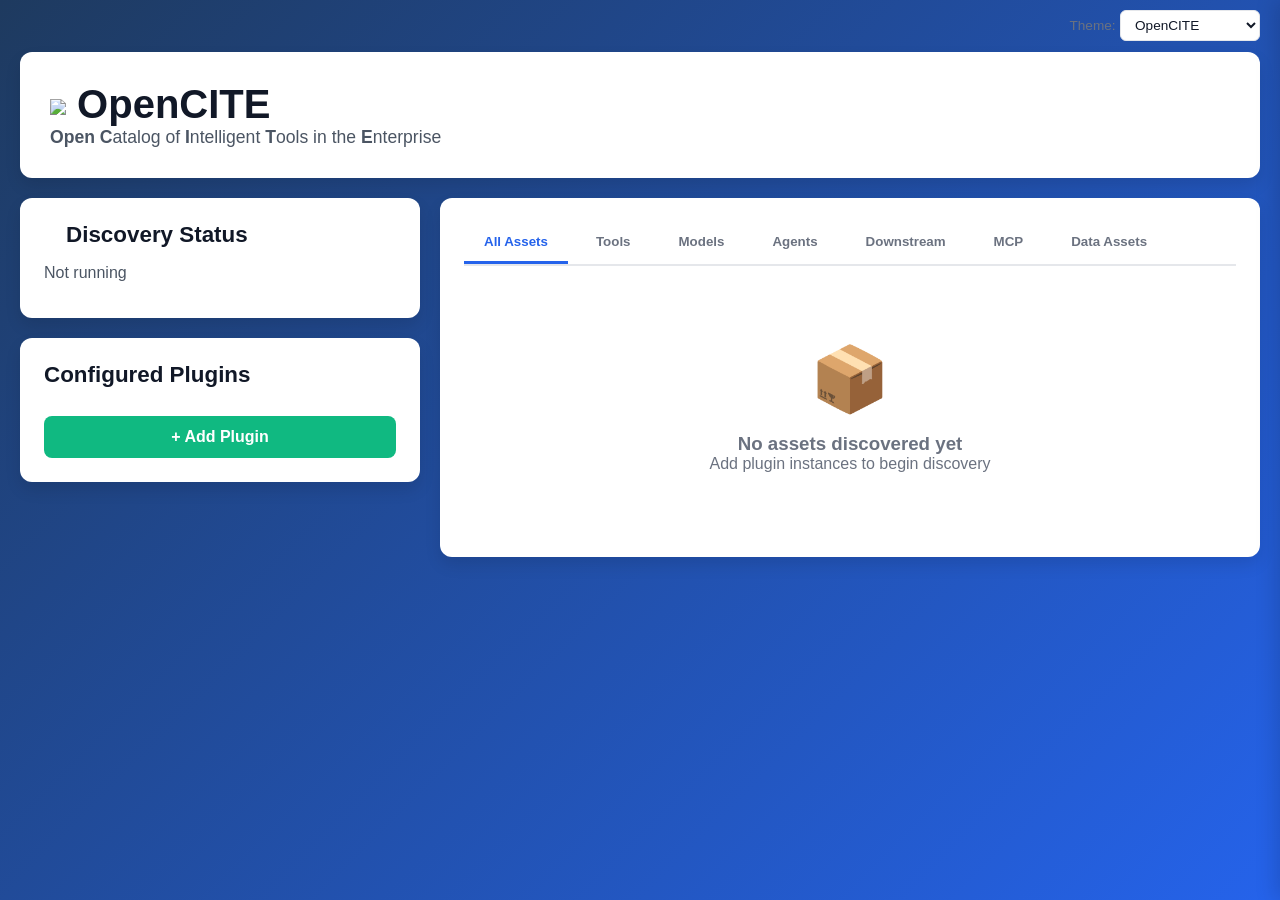
==== src/open_cite/gui/templates/index.html @ bd5590b4 "Changes to be packaged as a databricks app Color theming New web library" ====
<!DOCTYPE html>
<html lang="en">

<head>
    <meta charset="UTF-8">
    <meta name="viewport" content="width=device-width, initial-scale=1.0">
    <title>OpenCITE - AI Discovery & Cataloging</title>
    <link rel="preconnect" href="https://fonts.googleapis.com">
    <link rel="preconnect" href="https://fonts.gstatic.com" crossorigin>
    <link href="https://fonts.googleapis.com/css2?family=DM+Sans:ital,opsz,wght@0,9..40,100..1000;1,9..40,100..1000&display=swap" rel="stylesheet">
    <style>
        * {
            margin: 0;
            padding: 0;
            box-sizing: border-box;
        }

        /* ===== OpenCITE Theme (default) ===== */
        body,
        [data-theme="opencite"] {
            --font-family: -apple-system, BlinkMacSystemFont, 'Segoe UI', Roboto, Oxygen, Ubuntu, Cantarell, sans-serif;
            --bg-body: linear-gradient(135deg, #1e3a5f 0%, #2563eb 100%);
            --bg-card: #ffffff;
            --bg-card-alt: #f9fafb;
            --bg-card-hover: #f3f4f6;
            --bg-input: #ffffff;
            --bg-modal-overlay: rgba(0, 0, 0, 0.5);
            --bg-modal: #ffffff;
            --bg-drawer: #ffffff;
            --text-primary: #111827;
            --text-secondary: #4b5563;
            --text-muted: #6b7280;
            --text-on-accent: #ffffff;
            --accent-primary: #2563eb;
            --accent-secondary: #1e40af;
            --accent-hover: #1d4ed8;
            --shadow-accent: rgba(37, 99, 235, 0.4);
            --focus-ring: rgba(37, 99, 235, 0.1);
            --border-color: #e5e7eb;
            --border-light: #f3f4f6;
            --badge-blue-bg: #dbeafe;
            --badge-blue-text: #1e40af;
            --badge-green-bg: #d1fae5;
            --badge-green-text: #065f46;
            --badge-purple-bg: #ede9fe;
            --badge-purple-text: #5b21b6;
            --chip-bg: #eef2ff;
            --chip-text: #4338ca;
            --btn-edit-bg: #e5e7eb;
            --btn-edit-text: #374151;
            --btn-edit-hover: #d1d5db;
            --btn-secondary-bg: #6b7280;
            --btn-secondary-hover: #4b5563;
            --no-instances-bg: #f9fafb;
            --no-instances-border: #e5e7eb;
            --plugin-card-selected-bg: #eef2ff;
            --unknown-card-bg: #fffbeb;
            --unknown-card-border: #fbbf24;
            --mapping-badge-bg: #fef3c7;
            --mapping-badge-text: #92400e;
            --close-btn-color: #9ca3af;
            --close-btn-hover: #111827;
        }

        /* ===== Databricks Light ===== */
        [data-theme="databricks-light"] {
            --font-family: 'DM Sans', Arial, sans-serif;
            --bg-body: #F9F7F4;
            --bg-card: #ffffff;
            --bg-card-alt: #F5F3F0;
            --bg-card-hover: #EDEAE6;
            --bg-input: #ffffff;
            --bg-modal-overlay: rgba(0, 0, 0, 0.5);
            --bg-modal: #ffffff;
            --bg-drawer: #ffffff;
            --text-primary: #0B2026;
            --text-secondary: #4A4A4A;
            --text-muted: #7A7A7A;
            --text-on-accent: #ffffff;
            --accent-primary: #FF3621;
            --accent-secondary: #E02E1B;
            --accent-hover: #CC2A18;
            --shadow-accent: rgba(255, 54, 33, 0.3);
            --focus-ring: rgba(255, 54, 33, 0.1);
            --border-color: #E0DCD7;
            --border-light: #EBE8E4;
            --badge-blue-bg: #E8F0FE;
            --badge-blue-text: #1A56DB;
            --badge-green-bg: #D1FAE5;
            --badge-green-text: #065F46;
            --badge-purple-bg: #EDE9FE;
            --badge-purple-text: #5B21B6;
            --chip-bg: #FDE8E4;
            --chip-text: #CC2A18;
            --btn-edit-bg: #E0DCD7;
            --btn-edit-text: #0B2026;
            --btn-edit-hover: #D0CBC5;
            --btn-secondary-bg: #6B7280;
            --btn-secondary-hover: #4B5563;
            --no-instances-bg: #F5F3F0;
            --no-instances-border: #E0DCD7;
            --plugin-card-selected-bg: #FDE8E4;
            --unknown-card-bg: #FFFBEB;
            --unknown-card-border: #FBBF24;
            --mapping-badge-bg: #FEF3C7;
            --mapping-badge-text: #92400E;
            --close-btn-color: #9CA3AF;
            --close-btn-hover: #0B2026;
        }

        /* ===== Databricks Dark ===== */
        [data-theme="databricks-dark"] {
            --font-family: 'DM Sans', Arial, sans-serif;
            --bg-body: #11171C;
            --bg-card: #243B44;
            --bg-card-alt: #2D4A55;
            --bg-card-hover: #355A66;
            --bg-input: #2D4A55;
            --bg-modal-overlay: rgba(0, 0, 0, 0.7);
            --bg-modal: #243B44;
            --bg-drawer: #243B44;
            --text-primary: #E8E8E8;
            --text-secondary: #A0AEB5;
            --text-muted: #7A8E96;
            --text-on-accent: #ffffff;
            --accent-primary: #FF3621;
            --accent-secondary: #E02E1B;
            --accent-hover: #FF5642;
            --shadow-accent: rgba(255, 54, 33, 0.3);
            --focus-ring: rgba(255, 54, 33, 0.15);
            --border-color: #3A4F5A;
            --border-light: #2D4A55;
            --badge-blue-bg: #1E3A5F;
            --badge-blue-text: #93C5FD;
            --badge-green-bg: #064E3B;
            --badge-green-text: #6EE7B7;
            --badge-purple-bg: #3B0764;
            --badge-purple-text: #C4B5FD;
            --chip-bg: #4A2020;
            --chip-text: #FF8A7A;
            --btn-edit-bg: #3A4F5A;
            --btn-edit-text: #E8E8E8;
            --btn-edit-hover: #4A6070;
            --btn-secondary-bg: #3A4F5A;
            --btn-secondary-hover: #4A6070;
            --no-instances-bg: #2D4A55;
            --no-instances-border: #3A4F5A;
            --plugin-card-selected-bg: #4A2020;
            --unknown-card-bg: #3D3520;
            --unknown-card-border: #B8860B;
            --mapping-badge-bg: #3D3520;
            --mapping-badge-text: #FCD34D;
            --close-btn-color: #7A8E96;
            --close-btn-hover: #E8E8E8;
        }

        body {
            font-family: var(--font-family);
            background: var(--bg-body);
            min-height: 100vh;
            padding: 20px;
        }

        .container {
            max-width: 1400px;
            margin: 0 auto;
        }

        .header {
            background: var(--bg-card);
            border-radius: 12px;
            padding: 30px;
            margin-bottom: 20px;
            box-shadow: 0 8px 16px rgba(0, 0, 0, 0.1);
        }

        h1 {
            color: var(--text-primary);
            font-size: 2.5em;
        }

        h1 img {
            height: 128px;
            vertical-align: middle;
        }

        .subtitle {
            color: var(--text-secondary);
            font-size: 1.1em;
        }

        .main-grid {
            display: grid;
            grid-template-columns: 400px 1fr;
            gap: 20px;
        }

        .sidebar {
            display: flex;
            flex-direction: column;
            gap: 20px;
        }

        .card {
            background: var(--bg-card);
            border-radius: 12px;
            padding: 24px;
            box-shadow: 0 8px 16px rgba(0, 0, 0, 0.1);
        }

        .card h2 {
            color: var(--text-primary);
            font-size: 1.4em;
            margin-bottom: 16px;
            display: flex;
            align-items: center;
            gap: 10px;
            text-overflow: ellipsis;
        }

        .status-indicator {
            width: 12px;
            height: 12px;
            border-radius: 50%;
            display: inline-block;
        }

        .status-indicator.running {
            background: #10b981;
            box-shadow: 0 0 8px #10b981;
        }

        .status-indicator.stopped {
            background: #6b7280;
        }

        .status-indicator.error {
            background: #ef4444;
        }

        .status-indicator.loading {
            background: #f59e0b;
            box-shadow: 0 0 8px #f59e0b;
            animation: pulse 1.5s ease-in-out infinite;
        }

        @keyframes pulse {

            0%,
            100% {
                opacity: 1;
            }

            50% {
                opacity: 0.5;
            }
        }

        .progress-container {
            margin-top: 12px;
            max-height: 200px;
            overflow-y: auto;
        }

        .progress-item {
            padding: 8px 12px;
            margin-bottom: 6px;
            border-radius: 6px;
            font-size: 0.85em;
            display: flex;
            align-items: center;
            gap: 8px;
        }

        .progress-item.success {
            background: #d1fae5;
            color: #065f46;
        }

        .progress-item.in_progress {
            background: #fef3c7;
            color: #92400e;
        }

        .progress-item.error {
            background: #fee2e2;
            color: #991b1b;
        }

        .spinner {
            width: 14px;
            height: 14px;
            border: 2px solid currentColor;
            border-top-color: transparent;
            border-radius: 50%;
            animation: spin 0.8s linear infinite;
        }

        @keyframes spin {
            to {
                transform: rotate(360deg);
            }
        }

        /* Instance Card Styles */
        .instance-card {
            background: var(--bg-card-alt);
            border: 2px solid var(--border-color);
            border-radius: 8px;
            padding: 16px;
            margin-bottom: 12px;
            transition: all 0.2s;
        }

        .instance-card:hover {
            border-color: var(--accent-primary);
            background: var(--bg-card-hover);
        }

        .instance-header {
            display: flex;
            align-items: center;
            gap: 10px;
            margin-bottom: 8px;
            text-overflow: ellipsis;
        }

        .instance-name {
            font-weight: 600;
            color: var(--text-primary);
            font-size: 1.1em;
            flex-grow: 1;
            text-overflow: ellipsis;
        }

        .instance-type {
            color: var(--text-muted);
            font-size: 0.85em;
        }

        .instance-info {
            color: var(--text-secondary);
            font-size: 0.9em;
            margin-bottom: 8px;
        }

        .instance-actions {
            display: flex;
            gap: 8px;
            margin-top: 12px;
        }

        .instance-actions button {
            padding: 6px 12px;
            border: none;
            border-radius: 4px;
            font-size: 0.85em;
            cursor: pointer;
            transition: all 0.2s;
        }

        .btn-edit {
            background: var(--btn-edit-bg);
            color: var(--btn-edit-text);
        }

        .btn-edit:hover {
            background: var(--btn-edit-hover);
        }

        .btn-start {
            background: #10b981;
            color: white;
        }

        .btn-start:hover {
            background: #059669;
        }

        .btn-stop {
            background: #f59e0b;
            color: white;
        }

        .btn-stop:hover {
            background: #d97706;
        }

        .btn-remove {
            background: #ef4444;
            color: white;
        }

        .btn-remove:hover {
            background: #dc2626;
        }

        .btn {
            padding: 12px 24px;
            border: none;
            border-radius: 8px;
            font-size: 1em;
            font-weight: 600;
            cursor: pointer;
            transition: all 0.2s;
            width: 100%;
        }

        .btn-primary {
            background: linear-gradient(135deg, var(--accent-primary) 0%, var(--accent-secondary) 100%);
            color: var(--text-on-accent);
        }

        .btn-primary:hover {
            transform: translateY(-2px);
            box-shadow: 0 4px 12px var(--shadow-accent);
        }

        .btn-primary:disabled {
            opacity: 0.5;
            cursor: not-allowed;
            transform: none;
        }

        .btn-secondary {
            background: var(--btn-secondary-bg);
            color: var(--text-on-accent);
        }

        .btn-secondary:hover {
            background: var(--btn-secondary-hover);
        }

        .btn-add {
            background: #10b981;
            color: white;
            display: flex;
            align-items: center;
            justify-content: center;
            gap: 8px;
        }

        .btn-add:hover:not(:disabled) {
            background: #059669;
        }

        .btn-add:disabled {
            background: #9ca3af;
            cursor: not-allowed;
            opacity: 0.7;
        }

        .content-area {
            min-height: 600px;
        }

        .tabs {
            display: flex;
            gap: 8px;
            margin-bottom: 16px;
            border-bottom: 2px solid var(--border-color);
        }

        .tab {
            padding: 12px 20px;
            background: none;
            border: none;
            color: var(--text-muted);
            font-weight: 600;
            cursor: pointer;
            border-bottom: 3px solid transparent;
            transition: all 0.2s;
        }

        .tab:hover {
            color: var(--accent-primary);
        }

        .tab.active {
            color: var(--accent-primary);
            border-bottom-color: var(--accent-primary);
        }

        .btn-export-inline {
            margin-left: auto;
            margin-bottom: 4px;
            padding: 8px 16px;
            background: #10b981;
            color: white;
            border: none;
            border-radius: 6px;
            cursor: pointer;
            font-size: 14px;
            font-weight: 600;
            transition: all 0.2s;
        }

        .btn-export-inline:hover {
            background: #059669;
        }

        .asset-grid {
            display: grid;
            grid-template-columns: repeat(auto-fill, minmax(300px, 1fr));
            gap: 16px;
        }

        .asset-card {
            background: var(--bg-card-alt);
            border: 1px solid var(--border-color);
            border-radius: 8px;
            padding: 16px;
            transition: all 0.2s;
            overflow: hidden;
            text-overflow: ellipsis;
            cursor: pointer;
        }

        .asset-card:hover {
            box-shadow: 0 4px 12px rgba(0, 0, 0, 0.1);
            transform: translateY(-2px);
        }

        .asset-card.unknown {
            background-color: var(--unknown-card-bg);
            border: 2px solid var(--unknown-card-border);
        }

        .asset-title {
            font-weight: 600;
            color: var(--text-primary);
            margin-bottom: 8px;
            font-size: 1.1em;
            text-overflow: ellipsis;
        }

        .asset-meta {
            color: var(--text-secondary);
            font-size: 0.9em;
            margin-bottom: 4px;
        }

        .badge {
            display: inline-block;
            padding: 4px 8px;
            border-radius: 4px;
            font-size: 0.8em;
            font-weight: 600;
            margin-right: 4px;
            margin-top: 4px;
        }

        .badge-blue {
            background: var(--badge-blue-bg);
            color: var(--badge-blue-text);
        }

        .badge-green {
            background: var(--badge-green-bg);
            color: var(--badge-green-text);
        }

        .badge-purple {
            background: var(--badge-purple-bg);
            color: var(--badge-purple-text);
        }

        .empty-state {
            text-align: center;
            padding: 60px 20px;
            color: var(--text-muted);
        }

        .empty-state-icon {
            font-size: 4em;
            margin-bottom: 16px;
        }

        .stats {
            display: grid;
            grid-template-columns: repeat(auto-fit, minmax(150px, 1fr));
            gap: 12px;
            margin-left: 6rem;
            min-width: 768px;
        }

        .stat-card {
            background: linear-gradient(135deg, var(--accent-primary) 0%, var(--accent-secondary) 100%);
            color: var(--text-on-accent);
            padding: 16px;
            border-radius: 8px;
            text-align: center;
            cursor: pointer;
            transition: transform 0.2s, box-shadow 0.2s;
        }

        .stat-card:hover {
            transform: translateY(-4px);
            box-shadow: 0 8px 16px var(--shadow-accent);
        }

        .stat-number {
            font-size: 2em;
            font-weight: 700;
            margin-bottom: 4px;
        }

        .stat-label {
            font-size: 0.9em;
            opacity: 0.9;
        }

        .error-message {
            background: #fee2e2;
            border: 1px solid #fecaca;
            color: #991b1b;
            padding: 12px;
            border-radius: 8px;
            margin-bottom: 16px;
        }

        /* Modal Styles */
        .modal {
            display: none;
            position: fixed;
            z-index: 1000;
            left: 0;
            top: 0;
            width: 100%;
            height: 100%;
            background-color: var(--bg-modal-overlay);
            backdrop-filter: blur(4px);
        }

        .modal-content {
            background-color: var(--bg-modal);
            margin: 5% auto;
            padding: 30px;
            border-radius: 12px;
            width: 600px;
            max-height: 80vh;
            overflow-y: auto;
            box-shadow: 0 20px 25px -5px rgba(0, 0, 0, 0.1);
        }

        .modal-header {
            display: flex;
            justify-content: space-between;
            align-items: center;
            margin-bottom: 20px;
            padding-bottom: 15px;
            border-bottom: 1px solid var(--border-color);
        }

        .modal-header h2 {
            font-size: 1.5em;
            color: var(--text-primary);
        }

        .close {
            color: var(--close-btn-color);
            font-size: 28px;
            font-weight: bold;
            cursor: pointer;
        }

        .close:hover {
            color: var(--close-btn-hover);
        }

        .form-group {
            margin-bottom: 16px;
        }

        .form-group label {
            display: block;
            color: var(--text-secondary);
            font-size: 0.9em;
            margin-bottom: 4px;
            font-weight: 500;
        }

        .form-group input,
        .form-group select {
            width: 100%;
            padding: 10px 12px;
            border: 1px solid var(--border-color);
            border-radius: 6px;
            font-size: 0.95em;
            background: var(--bg-input);
            color: var(--text-primary);
        }

        .form-group input:focus,
        .form-group select:focus {
            outline: none;
            border-color: var(--accent-primary);
            box-shadow: 0 0 0 3px var(--focus-ring);
        }

        .plugin-type-card {
            border: 2px solid var(--border-color);
            border-radius: 8px;
            padding: 12px;
            margin-bottom: 8px;
            cursor: pointer;
            transition: all 0.2s;
        }

        .plugin-type-card:hover {
            border-color: var(--accent-primary);
            background: var(--bg-card-alt);
        }

        .plugin-type-card.selected {
            border-color: var(--accent-primary);
            background: var(--plugin-card-selected-bg);
        }

        .plugin-type-name {
            font-weight: 600;
            color: var(--text-primary);
        }

        .plugin-type-description {
            font-size: 0.85em;
            color: var(--text-secondary);
            margin-top: 4px;
        }

        .config-section {
            margin-top: 20px;
            padding-top: 20px;
            border-top: 1px solid var(--border-color);
        }

        .attribute-list {
            margin: 15px 0;
            display: grid;
            grid-template-columns: 1fr;
            gap: 10px;
        }

        .attribute-item {
            display: flex;
            align-items: center;
            padding: 10px;
            background: var(--bg-card-alt);
            border: 1px solid var(--border-color);
            border-radius: 8px;
            cursor: pointer;
        }

        .attribute-item:hover {
            background: var(--bg-card-hover);
        }

        .attribute-item input {
            margin-right: 12px;
            width: 18px;
            height: 18px;
        }

        .btn-map {
            margin-top: 12px;
            padding: 6px 12px;
            background: #f59e0b;
            color: white;
            border: none;
            border-radius: 6px;
            cursor: pointer;
            font-size: 13px;
            font-weight: 600;
        }

        .btn-map:hover {
            background: #d97706;
        }

        .no-instances {
            text-align: center;
            padding: 30px;
            color: var(--text-muted);
            background: var(--no-instances-bg);
            border-radius: 8px;
            border: 2px dashed var(--no-instances-border);
        }

        .instances-list {
            max-height: 400px;
            overflow-y: auto;
            margin-bottom: 12px;
        }

        /* Detail Drawer */
        .drawer-overlay {
            position: fixed;
            inset: 0;
            background: var(--bg-modal-overlay);
            z-index: 1100;
            display: none;
        }

        .drawer-overlay.open {
            display: block;
        }

        .detail-drawer {
            position: fixed;
            top: 0;
            right: 0;
            width: 480px;
            max-width: 90vw;
            height: 100%;
            background: var(--bg-drawer);
            box-shadow: -4px 0 20px rgba(0, 0, 0, 0.15);
            z-index: 1200;
            transform: translateX(100%);
            transition: transform 0.25s ease;
            display: flex;
            flex-direction: column;
        }

        .detail-drawer.open {
            transform: translateX(0);
        }

        .drawer-header {
            position: sticky;
            top: 0;
            background: var(--bg-drawer);
            padding: 20px 24px;
            border-bottom: 1px solid var(--border-color);
            display: flex;
            align-items: center;
            gap: 12px;
            z-index: 1;
        }

        .drawer-header .drawer-title {
            font-size: 1.2em;
            font-weight: 700;
            color: var(--text-primary);
            flex-grow: 1;
            overflow: hidden;
            text-overflow: ellipsis;
            white-space: nowrap;
        }

        .drawer-header .drawer-close {
            background: none;
            border: none;
            font-size: 24px;
            color: var(--close-btn-color);
            cursor: pointer;
            padding: 4px 8px;
            border-radius: 4px;
            line-height: 1;
        }

        .drawer-header .drawer-close:hover {
            color: var(--close-btn-hover);
            background: var(--bg-card-hover);
        }

        .drawer-body {
            flex: 1;
            overflow-y: auto;
            padding: 20px 24px;
        }

        .detail-section {
            margin-bottom: 20px;
        }

        .detail-section-title {
            font-size: 0.8em;
            font-weight: 700;
            text-transform: uppercase;
            letter-spacing: 0.05em;
            color: var(--text-muted);
            margin-bottom: 10px;
            padding-bottom: 6px;
            border-bottom: 1px solid var(--border-light);
        }

        .detail-row {
            display: flex;
            padding: 6px 0;
            font-size: 0.9em;
            line-height: 1.5;
            border-bottom: 1px solid var(--border-light);
        }

        .detail-label {
            font-weight: 600;
            color: var(--text-secondary);
            width: 140px;
            min-width: 140px;
            flex-shrink: 0;
            padding-right: 12px;
            text-align: right;
        }

        .detail-label::after {
            content: ':';
        }

        .detail-value {
            color: var(--text-secondary);
            word-break: break-word;
            flex: 1;
        }

        .detail-chips {
            display: flex;
            flex-wrap: wrap;
            gap: 4px;
        }

        .detail-chip {
            display: inline-block;
            padding: 2px 8px;
            background: var(--chip-bg);
            color: var(--chip-text);
            border-radius: 12px;
            font-size: 0.82em;
            font-weight: 500;
        }

        .detail-sub-block {
            background: var(--bg-card-alt);
            border: 1px solid var(--border-color);
            border-radius: 6px;
            padding: 10px 12px;
            margin-bottom: 8px;
        }

        .detail-sub-block .detail-row {
            padding: 2px 0;
        }
    </style>
    <script src="https://cdn.socket.io/4.7.5/socket.io.min.js"></script>
</head>

<body data-theme="opencite">
    <div style="position:absolute;right:20px;top:10px;">
        <label for="themeSelect" style="color: var(--text-muted); font-size: 0.85em; white-space:nowrap;">Theme:</label>
        <select id="themeSelect" onchange="setTheme(this.value); refreshLineageGraph();" style="padding: 6px 10px; border-radius: 6px; border: 1px solid var(--border-color);
                        background: var(--bg-input); color: var(--text-primary); font-size: 0.85em;
                        font-family: var(--font-family); cursor: pointer;">
            <option value="opencite">OpenCITE</option>
            <option value="databricks-light">Databricks Light</option>
            <option value="databricks-dark">Databricks Dark</option>
        </select>
    </div>
    <div class="container" style="margin-top:2em;">
        <div class="header" style="display:flex;align-items:center;">
            <div style="float:left">
                <h1><img src="static/OpenCiteBear.png" /> OpenCITE</h1>
                <p class="subtitle"><b>Open C</b>atalog of <b>I</b>ntelligent <b>T</b>ools in the <b>E</b>nterprise</p>
            </div>
            <div style="float:right;">
                <div class="stats" id="statsContainer" style="display: none;"></div>
            </div>
            <div style="clear:both"></div>
        </div>

        <div class="main-grid">
            <!-- Sidebar -->
            <div class="sidebar">
                <!-- Status Card -->
                <div class="card">
                    <h2>
                        <span class="status-indicator" id="statusIndicator"></span>
                        Discovery Status
                    </h2>
                    <div id="statusText" style="color: var(--text-secondary); margin-bottom: 12px;">Not running</div>
                    <div id="pluginsActive" style="color: var(--text-secondary); font-size: 0.9em;"></div>
                    <div id="progressContainer" class="progress-container" style="display: none;"></div>
                </div>

                <!-- Configured Plugins -->
                <div class="card">
                    <h2>Configured Plugins</h2>
                    <div id="errorMessage" class="error-message" style="display: none;"></div>

                    <div id="instancesList" class="instances-list"></div>

                    <button class="btn btn-add" id="addPluginBtn" onclick="openAddInstanceModal()" disabled>
                        Loading Plugins...
                    </button>
                </div>
            </div>

            <!-- Main Content -->
            <div class="content-area">
                <!-- Lineage Graph (above tabs) -->
                <div class="card" id="lineageCard" style="display: none; margin-bottom: 20px;">
                    <h2 style="cursor: pointer;" onclick="toggleLineageGraph()">
                        Lineage Graph <span id="lineageToggle" style="font-size: 0.7em;">&#9660;</span>
                    </h2>
                    <div id="lineageContainer">
                        <iframe id="lineageFrame" src="" scrolling="no" seamless="seamless" style="width:100%; height:350px; border:none; overflow:none;"></iframe>
                    </div>
                </div>

                <div class="card">
                    <div class="tabs">
                        <button class="tab active" onclick="switchTab('all')">All Assets</button>
                        <button class="tab" onclick="switchTab('tools')">Tools</button>
                        <button class="tab" onclick="switchTab('models')">Models</button>
                        <button class="tab" onclick="switchTab('agents')">Agents</button>
                        <button class="tab" onclick="switchTab('downstream')">Downstream</button>
                        <button class="tab" onclick="switchTab('mcp')">MCP</button>
                        <button class="tab" onclick="switchTab('data_assets')">Data Assets</button>
                        <button class="btn-export-inline" id="exportBtnInline" onclick="exportData()" style="display: none;" title="Download Discovered Assets in JSON">
                            Download JSON
                        </button>
                    </div>

                    <div id="assetsContainer">
                        <div class="empty-state">
                            <div class="empty-state-icon">📦</div>
                            <h3>No assets discovered yet</h3>
                            <p>Add plugin instances to begin discovery</p>
                        </div>
                    </div>
                </div>
            </div>
        </div>
    </div>

    <!-- Add Plugin Instance Modal -->
    <div id="addInstanceModal" class="modal">
        <div class="modal-content">
            <div class="modal-header">
                <h2 id="instanceModalTitle">Add Plugin</h2>
                <span class="close" onclick="closeAddInstanceModal()">&times;</span>
            </div>

            <div id="modalErrorMessage" class="error-message" style="display: none;"></div>

            <div class="form-group">
                <label>Plugin Type *</label>
                <div id="pluginTypesList"></div>
            </div>

            <div id="instanceConfigSection" class="config-section" style="display: none;">
                <div class="form-group">
                    <label>Instance Name *</label>
                    <input type="text" id="instanceDisplayName" placeholder="e.g. Production Databricks">
                </div>

                <div id="pluginConfigFields"></div>

                <div class="form-group">
                    <label>
                        <input type="checkbox" id="instanceAutoStart" checked style="width: auto; margin-right: 8px;">
                        Start immediately after adding
                    </label>
                </div>
            </div>

            <div style="margin-top: 30px; display: flex; gap: 10px;">
                <button class="btn btn-primary" id="saveInstanceBtn" onclick="saveInstance()" disabled>
                    Add Instance
                </button>
                <button class="btn btn-secondary" onclick="closeAddInstanceModal()">Cancel</button>
            </div>
        </div>
    </div>

    <!-- Map Tool Modal -->
    <div id="mapToolModal" class="modal">
        <div class="modal-content">
            <div class="modal-header">
                <h2>Identify Asset</h2>
                <span class="close" onclick="closeMapModal()">&times;</span>
            </div>
            <p style="color: var(--text-muted); font-size: 0.9em; margin-bottom: 20px;">
                Select the attributes that uniquely identify this tool and provide its identity.
            </p>

            <div id="modalInternalData" style="display: none;"></div>

            <div class="form-group">
                <label>Asset Name</label>
                <input type="text" id="mapSourceName" placeholder="e.g. My Customer Service Bot">
            </div>

            <div class="form-group">
                <label>Match Type</label>
                <select id="mapMatchType">
                    <option value="all">Match ALL selected attributes (Exact match)</option>
                    <option value="any">Match ANY selected attribute (At least one)</option>
                </select>
            </div>

            <div style="margin-top: 20px;">
                <label style="font-weight: 600; font-size: 0.9em; color: var(--text-secondary);">Select Identifying Attributes:</label>
                <div id="attributeList" class="attribute-list"></div>
            </div>

            <div style="margin-top: 30px;">
                <button class="btn btn-primary" onclick="submitMapping()">Save Mapping</button>
                <button class="btn btn-secondary" onclick="closeMapModal()">Cancel</button>
            </div>
        </div>
    </div>

    <!-- Detail Drawer -->
    <div id="drawerOverlay" class="drawer-overlay" onclick="closeDrawer()"></div>
    <div id="detailDrawer" class="detail-drawer">
        <div class="drawer-header">
            <span class="drawer-title" id="drawerTitle"></span>
            <button class="drawer-close" onclick="closeDrawer()">&times;</button>
        </div>
        <div class="drawer-body" id="drawerBody"></div>
    </div>

    <script>
        // =========================================================================
        // Theme Management
        // =========================================================================
        function setTheme(theme) {
            document.body.setAttribute('data-theme', theme);
            localStorage.setItem('opencite-theme', theme);
            const sel = document.getElementById('themeSelect');
            if (sel) sel.value = theme;
        }
        function loadTheme() {
            const saved = localStorage.getItem('opencite-theme') || 'opencite';
            setTheme(saved);
        }
        loadTheme();

        let pluginTypes = {};
        let instances = [];
        let assets = {};
        let currentTab = 'all';
        let refreshInterval = null;
        let selectedPluginType = null;
        let editingInstanceId = null;
        let instanceNameUserEdited = false;
        let socket = null;
        let useWebSocket = false;

        // Initialize
        async function initialize() {
            try {
                await loadPluginTypes();
                await loadInstances();
                await updateStatus();

                // Track manual edits to instance name field
                document.getElementById('instanceDisplayName').addEventListener('input', function () {
                    instanceNameUserEdited = true;
                });

                // Start polling if there are running instances
                if (instances.some(i => i.status === 'running')) {
                    startPolling();
                }
                console.log('Initialization complete. Plugin types:', Object.keys(pluginTypes));
            } catch (error) {
                console.error('Initialization error:', error);
            }
        }

        // Load available plugin types
        async function loadPluginTypes() {
            const btn = document.getElementById('addPluginBtn');
            try {
                const response = await fetch('/api/v1/plugins');
                if (!response.ok) {
                    throw new Error(`HTTP ${response.status}: ${response.statusText}`);
                }
                pluginTypes = await response.json();
                console.log('Loaded plugin types:', pluginTypes);
                btn.disabled = false;
                btn.textContent = '+ Add Plugin';
            } catch (error) {
                console.error('Error loading plugin types:', error);
                pluginTypes = {};
                btn.disabled = false;
                btn.textContent = '+ Add Plugin';
            }
        }

        // Load configured instances
        async function loadInstances() {
            try {
                const response = await fetch('/api/v1/instances');
                const data = await response.json();
                instances = data.instances || [];
                renderInstances();

                // Show export button if there are running instances
                const hasRunning = instances.some(i => i.status === 'running');
                document.getElementById('exportBtnInline').style.display = hasRunning ? 'block' : 'none';
            } catch (error) {
                console.error('Error loading instances:', error);
            }
        }

        // Render instance cards
        function renderInstances() {
            const container = document.getElementById('instancesList');

            if (instances.length === 0) {
                container.innerHTML = `
                    <div class="no-instances">
                        <p>No plugin instances configured</p>
                        <p style="font-size: 0.9em; margin-top: 8px;">Click "Add Plugin Instance" to get started</p>
                    </div>
                `;
                return;
            }

            container.innerHTML = instances.map(instance => {
                const isRunning = instance.status === 'running';
                const statusClass = isRunning ? 'running' : (instance.status === 'error' ? 'error' : 'stopped');
                const pluginInfo = pluginTypes[instance.plugin_type] || {};

                return `
                    <div class="instance-card">
                        <div class="instance-header">
                            <span class="status-indicator ${statusClass}"></span>
                            <span class="instance-name">${instance.display_name}</span>
                        </div>
                        <div class="instance-type">Type: ${pluginInfo.name || instance.plugin_type}</div>
                        <div class="instance-info">ID: ${instance.instance_id}</div>
                        ${instance.config?.host ? `<div class="instance-info">Host: ${instance.config.host}</div>` : ''}
                        ${instance.config?.port ? `<div class="instance-info">Port: ${instance.config.port}</div>` : ''}
                        <div class="instance-actions">
                            ${isRunning
                        ? `<button class="btn-stop" onclick="stopInstance('${instance.instance_id}')">Stop</button>`
                        : `<button class="btn-start" onclick="startInstance('${instance.instance_id}')">Start</button>`
                    }
                            <button class="btn-remove" onclick="removeInstance('${instance.instance_id}')">Remove</button>
                        </div>
                    </div>
                `;
            }).join('');
        }

        // Open add instance modal
        function openAddInstanceModal() {
            try {
                selectedPluginType = null;
                editingInstanceId = null;
                instanceNameUserEdited = false;
                document.getElementById('instanceModalTitle').textContent = 'Add Plugin';
                document.getElementById('saveInstanceBtn').textContent = 'Add Plugin';
                document.getElementById('instanceDisplayName').value = '';
                document.getElementById('instanceAutoStart').checked = true;
                document.getElementById('instanceConfigSection').style.display = 'none';
                document.getElementById('saveInstanceBtn').disabled = true;
                hideModalError();

                renderPluginTypesList();
                document.getElementById('addInstanceModal').style.display = 'block';
            } catch (error) {
                console.error('Error opening modal:', error);
                alert('Error opening modal: ' + error.message);
            }
        }

        // Render plugin type selection
        function renderPluginTypesList() {
            const container = document.getElementById('pluginTypesList');
            container.innerHTML = Object.entries(pluginTypes).map(([key, plugin]) => `
                <div class="plugin-type-card ${selectedPluginType === key ? 'selected' : ''}"
                     onclick="selectPluginType('${key}')">
                    <div class="plugin-type-name">${plugin.name}</div>
                    <div class="plugin-type-description">${plugin.description}</div>
                </div>
            `).join('');
        }

        // Select plugin type
        function selectPluginType(type) {
            selectedPluginType = type;
            renderPluginTypesList();

            const plugin = pluginTypes[type];
            document.getElementById('instanceConfigSection').style.display = 'block';
            document.getElementById('saveInstanceBtn').disabled = false;

            // Set default display name if user hasn't manually edited it
            if (!instanceNameUserEdited) {
                document.getElementById('instanceDisplayName').value = plugin.name;
            }

            // Render config fields
            const configContainer = document.getElementById('pluginConfigFields');
            const fields = plugin.required_fields || {};

            if (Object.keys(fields).length === 0) {
                configContainer.innerHTML = '';
                return;
            }

            configContainer.innerHTML = '<h4 style="margin-bottom: 12px; color: var(--text-secondary);">Configuration</h4>' +
                Object.entries(fields).map(([key, field]) => {
                    const inputType = field.type || 'text';
                    const useValue = inputType === 'number';
                    return `
                    <div class="form-group">
                        <label>${field.label}${field.required ? ' *' : ''}</label>
                        <input type="${inputType}"
                               id="config-${key}"
                               ${useValue && field.default ? `value="${field.default}"` : `placeholder="${field.default || ''}"`}
                               ${field.min != null ? `min="${field.min}"` : ''}
                               ${field.max != null ? `max="${field.max}"` : ''}
                               ${field.required ? 'required' : ''}>
                    </div>
                    `;
                }).join('');
        }

        // Save instance
        async function saveInstance() {
            hideModalError();

            if (!selectedPluginType) {
                showModalError('Please select a plugin type');
                return;
            }

            const displayName = document.getElementById('instanceDisplayName').value.trim();
            if (!displayName) {
                showModalError('Please enter an instance name');
                return;
            }

            const autoStart = document.getElementById('instanceAutoStart').checked;

            // Collect config values
            const config = {};
            const plugin = pluginTypes[selectedPluginType];
            const fields = plugin.required_fields || {};

            for (const [key, field] of Object.entries(fields)) {
                const input = document.getElementById(`config-${key}`);
                if (input) {
                    const value = input.value.trim();
                    if (value) {
                        config[key] = value;
                    } else if (field.required) {
                        showModalError(`${field.label} is required`);
                        return;
                    }
                }
            }

            try {
                const response = await fetch('/api/v1/instances', {
                    method: 'POST',
                    headers: { 'Content-Type': 'application/json' },
                    body: JSON.stringify({
                        plugin_type: selectedPluginType,
                        display_name: displayName,
                        config: config,
                        auto_start: autoStart
                    })
                });

                const result = await response.json();

                if (!response.ok) {
                    throw new Error(result.error || 'Failed to create instance');
                }

                closeAddInstanceModal();
                await loadInstances();

                if (autoStart) {
                    startPolling();
                    refreshAssets();
                }

            } catch (error) {
                showModalError(error.message);
            }
        }

        // Start instance
        async function startInstance(instanceId) {
            try {
                const response = await fetch(`/api/v1/instances/${instanceId}/start`, { method: 'POST' });
                const result = await response.json();

                if (!response.ok) {
                    throw new Error(result.error || 'Failed to start instance');
                }

                await loadInstances();
                startPolling();
                refreshAssets();

            } catch (error) {
                showError(error.message);
            }
        }

        // Stop instance
        async function stopInstance(instanceId) {
            try {
                const response = await fetch(`/api/v1/instances/${instanceId}/stop`, { method: 'POST' });
                const result = await response.json();

                if (!response.ok) {
                    throw new Error(result.error || 'Failed to stop instance');
                }

                await loadInstances();

                // Stop polling if no running instances
                if (!instances.some(i => i.status === 'running')) {
                    stopPolling();
                }

            } catch (error) {
                showError(error.message);
            }
        }

        // Remove instance
        async function removeInstance(instanceId) {
            if (!confirm(`Are you sure you want to remove instance "${instanceId}"?`)) {
                return;
            }

            try {
                const response = await fetch(`/api/v1/instances/${instanceId}`, { method: 'DELETE' });
                const result = await response.json();

                if (!response.ok) {
                    throw new Error(result.error || 'Failed to remove instance');
                }

                await loadInstances();

            } catch (error) {
                showError(error.message);
            }
        }

        // Close add instance modal
        function closeAddInstanceModal() {
            document.getElementById('addInstanceModal').style.display = 'none';
            hideError();
        }

        // WebSocket connection
        function connectWebSocket() {
            if (socket) return;

            socket = io({
                transports: ['websocket', 'polling'],
                reconnection: true,
                reconnectionDelay: 1000,
                reconnectionDelayMax: 5000
            });

            socket.on('connect', function () {
                console.log('WebSocket connected');
                useWebSocket = true;
                // Stop polling fallback since WebSocket is active
                if (refreshInterval) {
                    clearInterval(refreshInterval);
                    refreshInterval = null;
                }
            });

            socket.on('assets_update', function (data) {
                if (data && data.assets) {
                    assets = data.assets;
                    renderStats(data.totals);
                    renderAssets();
                    refreshLineageGraph();
                }
            });

            socket.on('status_update', function (data) {
                _applyStatusUpdate(data);
                loadInstances();
            });

            socket.on('disconnect', function () {
                console.log('WebSocket disconnected, falling back to polling');
                useWebSocket = false;
                _startPollingFallback();
            });

            socket.on('connect_error', function (err) {
                console.warn('WebSocket connect error:', err.message);
                useWebSocket = false;
                _startPollingFallback();
            });
        }

        function _startPollingFallback() {
            if (refreshInterval) return;
            if (!instances.some(i => i.status === 'running')) return;
            refreshInterval = setInterval(() => {
                refreshAssets();
                updateStatus();
            }, 3000);
        }

        // Polling for asset updates
        function startPolling() {
            // Connect WebSocket if not yet connected
            connectWebSocket();

            // Always do one immediate refresh
            refreshAssets();

            // Only start interval polling if WebSocket is not active
            if (!useWebSocket) {
                _startPollingFallback();
            }
        }

        function stopPolling() {
            if (refreshInterval) {
                clearInterval(refreshInterval);
                refreshInterval = null;
            }
            // Keep WebSocket alive for status updates
        }

        // Refresh assets (HTTP fallback)
        async function refreshAssets() {
            try {
                const response = await fetch('/api/v1/assets');
                const data = await response.json();

                if (data.assets) {
                    assets = data.assets;
                    renderStats(data.totals);
                    renderAssets();
                    refreshLineageGraph();
                }
            } catch (error) {
                console.error('Error refreshing assets:', error);
            }
        }

        // Apply status update to DOM (used by both WebSocket and HTTP)
        function _applyStatusUpdate(status) {
            const indicator = document.getElementById('statusIndicator');
            const statusText = document.getElementById('statusText');
            const pluginsActive = document.getElementById('pluginsActive');
            const progressContainer = document.getElementById('progressContainer');

            if (status.running) {
                const hasInProgress = status.progress?.some(p => p.status === 'in_progress');
                indicator.className = hasInProgress ? 'status-indicator loading' : 'status-indicator running';
                statusText.textContent = status.current_status || 'Running';
                pluginsActive.textContent = `Active: ${status.plugins_enabled?.join(', ') || 'none'}`;
            } else {
                indicator.className = 'status-indicator stopped';
                statusText.textContent = status.current_status || 'Stopped';
                pluginsActive.textContent = '';
            }

            // Update progress display
            if (status.progress?.length > 0) {
                progressContainer.style.display = 'block';
                progressContainer.innerHTML = status.progress.map(p => {
                    const icon = p.status === 'success' ? '✓' :
                        p.status === 'error' ? '✗' :
                            '<div class="spinner"></div>';
                    return `
                        <div class="progress-item ${p.status}">
                            <span>${icon}</span>
                            <span>${p.message}</span>
                        </div>
                    `;
                }).join('');
            } else {
                progressContainer.style.display = 'none';
            }
        }

        // Update status (HTTP fallback)
        async function updateStatus() {
            try {
                const response = await fetch('/api/v1/status');
                const status = await response.json();
                _applyStatusUpdate(status);
            } catch (error) {
                console.error('Error updating status:', error);
            }
        }

        // Render stats
        function renderStats(totals) {
            if (!totals) return;

            const container = document.getElementById('statsContainer');
            container.style.display = 'grid';

            const totalModels = (totals.models || 0) + (totals.gcp_models || 0) + (totals.gcp_endpoints || 0);

            const stats = [
                { label: 'Tools', value: totals.tools || 0, tab: 'tools' },
                { label: 'Models', value: totalModels, tab: 'models' },
                { label: 'Agents', value: totals.agents || 0, tab: 'agents', show: (totals.agents || 0) > 0 },
                { label: 'Downstream', value: totals.downstream_systems || 0, tab: 'downstream', show: (totals.downstream_systems || 0) > 0 },
                { label: 'MCP Servers', value: totals.mcp_servers || 0, tab: 'mcp' },
                { label: 'Data Assets', value: totals.data_assets || 0, tab: 'data_assets', show: totals.data_assets > 0 }
            ];

            container.innerHTML = stats
                .filter(s => s.show !== false)
                .map(s => `
                    <div class="stat-card" onclick="switchTab('${s.tab}')">
                        <div class="stat-number">${s.value}</div>
                        <div class="stat-label">${s.label}</div>
                    </div>
                `).join('');
        }

        // Render assets
        function renderAssets() {
            const container = document.getElementById('assetsContainer');
            let html = '';

            if (currentTab === 'all') {
                html = renderAllAssets();
            } else if (currentTab === 'tools') {
                html = renderTools();
            } else if (currentTab === 'models') {
                html = renderModels();
            } else if (currentTab === 'agents') {
                html = renderAgents();
            } else if (currentTab === 'downstream') {
                html = renderDownstream();
            } else if (currentTab === 'mcp') {
                html = renderMCP();
            } else if (currentTab === 'data_assets') {
                html = renderDataAssets();
            }

            const tabLabels = {
                'all': 'assets', 'tools': 'tools', 'models': 'models',
                'agents': 'agents', 'downstream': 'downstream systems',
                'mcp': 'MCP resources', 'data_assets': 'data assets'
            };
            container.innerHTML = html || `
                <div class="empty-state">
                    <div class="empty-state-icon">📭</div>
                    <h3>No ${tabLabels[currentTab] || currentTab} found</h3>
                    <p>Assets will appear here as they are discovered</p>
                </div>
            `;
        }

        function renderAllAssets() {
            let html = '<div class="asset-grid">';
            let count = 0;

            // Tools
            (assets.tools || []).forEach(tool => {
                count++;
                const sourceName = tool.tool_source_name || '';
                const isUnknown = !sourceName;
                html += `
                    <div class="asset-card ${isUnknown ? 'unknown' : ''}">
                        <div class="asset-title">🔧 ${tool.name}</div>
                        <div class="asset-meta">Type: ${tool.type}</div>
                        <div class="asset-meta">Source: ${tool.discovery_source}</div>
                        ${sourceName ? `<div class="asset-meta"><b>Identified:</b> ${sourceName}</div>` :
                        `<span class="badge" style="background: var(--mapping-badge-bg); color: var(--mapping-badge-text);">Mapping Required</span>`}
                        <div class="asset-meta">Models: ${tool.models?.length || 0}</div>
                        <span class="badge badge-blue">Tool</span>
                        ${isUnknown ? `<br><button class="btn-map" onclick="openMapModal('${tool.name.replace(/'/g, "\\'")}')">Map Source</button>` : ''}
                    </div>
                `;
            });

            // Models
            (assets.models || []).forEach(model => {
                count++;
                html += `
                    <div class="asset-card">
                        <div class="asset-title">🤖 ${model.name}</div>
                        <div class="asset-meta">Provider: ${model.provider}</div>
                        <span class="badge badge-green">Model</span>
                    </div>
                `;
            });

            // Agents
            (assets.agents || []).forEach(agent => {
                count++;
                const agentSourceName = agent.agent_source_name || '';
                const isAgentUnknown = !agentSourceName;
                html += `
                    <div class="asset-card ${isAgentUnknown ? 'unknown' : ''}">
                        <div class="asset-title">🤖 ${agent.name}</div>
                        <div class="asset-meta">Confidence: ${agent.confidence}</div>
                        ${agentSourceName ? `<div class="asset-meta"><b>Identified:</b> ${agentSourceName}</div>` :
                        `<span class="badge" style="background: var(--mapping-badge-bg); color: var(--mapping-badge-text);">Mapping Required</span>`}
                        <div class="asset-meta">Tools: ${agent.tools_used?.length || 0}</div>
                        <span class="badge badge-purple">Agent</span>
                        ${isAgentUnknown ? `<br><button class="btn-map" onclick="openAgentMapModal('${agent.name.replace(/'/g, "\\'")}')">Map Source</button>` : ''}
                    </div>
                `;
            });

            // Downstream Systems
            (assets.downstream_systems || []).forEach(system => {
                count++;
                html += `
                    <div class="asset-card">
                        <div class="asset-title">🔗 ${system.name}</div>
                        <div class="asset-meta">Type: ${system.type}</div>
                        ${system.endpoint ? `<div class="asset-meta">Endpoint: ${system.endpoint}</div>` : ''}
                        <span class="badge badge-green">Downstream</span>
                    </div>
                `;
            });

            // MCP Servers
            (assets.mcp_servers || []).forEach(server => {
                count++;
                html += `
                    <div class="asset-card">
                        <div class="asset-title">🌐 ${server.name}</div>
                        <div class="asset-meta">Transport: ${server.transport || 'unknown'}</div>
                        <span class="badge badge-purple">MCP Server</span>
                    </div>
                `;
            });

            // Data Assets
            (assets.data_assets || []).forEach(asset => {
                count++;
                const icon = asset.type === 'catalog' ? '📚' : asset.type === 'schema' ? '📁'
                    : asset.type === 'database' ? '🗄️' : asset.type === 'dataset' ? '📋'
                        : asset.type === 'document_store' ? '📂' : '📊';
                html += `
                    <div class="asset-card">
                        <div class="asset-title">${icon} ${asset.name}</div>
                        <div class="asset-meta">Type: ${asset.type}</div>
                        ${asset.endpoint ? `<div class="asset-meta">Endpoint: ${asset.endpoint}</div>` : ''}
                        <span class="badge badge-green">Data Asset</span>
                    </div>
                `;
            });

            html += '</div>';
            return count === 0 ? '' : html;
        }

        function renderTools() {
            if (!assets.tools?.length) return '';
            let html = '<div class="asset-grid">';
            assets.tools.forEach(tool => {
                const sourceName = tool.tool_source_name || '';
                const isUnknown = !sourceName;
                html += `
                    <div class="asset-card ${isUnknown ? 'unknown' : ''}">
                        <div class="asset-title">🔧 ${tool.name}</div>
                        <div class="asset-meta">Type: ${tool.type}</div>
                        <div class="asset-meta">Discovery: ${tool.discovery_source}</div>
                        ${sourceName ? `<div class="asset-meta"><b>Identified:</b> ${sourceName}</div>` :
                        `<span class="badge" style="background: var(--mapping-badge-bg); color: var(--mapping-badge-text);">Mapping Required</span>`}
                        <div class="asset-meta">Models: ${tool.models?.join(', ') || 'none'}</div>
                        ${isUnknown ? `<button class="btn-map" onclick="openMapModal('${tool.name.replace(/'/g, "\\'")}')">Map Source</button>` : ''}
                    </div>
                `;
            });
            html += '</div>';
            return html;
        }

        function renderModels() {
            const allModels = [...(assets.models || []), ...(assets.gcp_models || [])];
            if (!allModels.length) return '';

            let html = '<div class="asset-grid">';
            (assets.models || []).forEach(model => {
                const source = model.discovery_source || 'unknown';
                html += `
                    <div class="asset-card">
                        <div class="asset-title">🤖 ${model.name}</div>
                        <div class="asset-meta">Provider: ${model.provider}</div>
                        <div class="asset-meta">Usage: ${model.usage_count || 0} calls</div>
                        <span class="badge badge-blue">${source}</span>
                    </div>
                `;
            });
            (assets.gcp_models || []).forEach(model => {
                html += `
                    <div class="asset-card">
                        <div class="asset-title">🤖 ${model.display_name || model.name}</div>
                        <span class="badge badge-green">Vertex AI</span>
                    </div>
                `;
            });
            html += '</div>';
            return html;
        }

        function renderAgents() {
            if (!assets.agents?.length) return '';
            let html = '<div class="asset-grid">';
            assets.agents.forEach(agent => {
                const agentSourceName = agent.agent_source_name || '';
                const isAgentUnknown = !agentSourceName;
                html += `
                    <div class="asset-card ${isAgentUnknown ? 'unknown' : ''}">
                        <div class="asset-title">🤖 ${agent.name}</div>
                        <div class="asset-meta">Confidence: ${agent.confidence}</div>
                        ${agentSourceName ? `<div class="asset-meta"><b>Identified:</b> ${agentSourceName}</div>` :
                        `<span class="badge" style="background: var(--mapping-badge-bg); color: var(--mapping-badge-text);">Mapping Required</span>`}
                        <div class="asset-meta">Tools: ${agent.tools_used?.join(', ') || 'none'}</div>
                        <div class="asset-meta">Models: ${agent.models_used?.join(', ') || 'none'}</div>
                        ${agent.first_seen ? `<div class="asset-meta">First seen: ${new Date(agent.first_seen).toLocaleString()}</div>` : ''}
                        ${agent.last_seen ? `<div class="asset-meta">Last seen: ${new Date(agent.last_seen).toLocaleString()}</div>` : ''}
                        <span class="badge badge-purple">Agent</span>
                        ${isAgentUnknown ? `<button class="btn-map" onclick="openAgentMapModal('${agent.name.replace(/'/g, "\\'")}')">Map Source</button>` : ''}
                    </div>
                `;
            });
            html += '</div>';
            return html;
        }

        function renderDownstream() {
            if (!assets.downstream_systems?.length) return '';
            let html = '<div class="asset-grid">';
            assets.downstream_systems.forEach(system => {
                html += `
                    <div class="asset-card">
                        <div class="asset-title">🔗 ${system.name}</div>
                        <div class="asset-meta">Type: ${system.type}</div>
                        ${system.endpoint ? `<div class="asset-meta">Endpoint: ${system.endpoint}</div>` : ''}
                        <div class="asset-meta">Connected tools: ${system.tools_connecting?.join(', ') || 'none'}</div>
                        ${system.first_seen ? `<div class="asset-meta">First seen: ${new Date(system.first_seen).toLocaleString()}</div>` : ''}
                        ${system.last_seen ? `<div class="asset-meta">Last seen: ${new Date(system.last_seen).toLocaleString()}</div>` : ''}
                        <span class="badge badge-green">Downstream</span>
                    </div>
                `;
            });
            html += '</div>';
            return html;
        }

        function renderMCP() {
            if (!assets.mcp_servers?.length && !assets.mcp_tools?.length) return '';

            let html = '<div class="asset-grid">';
            (assets.mcp_servers || []).forEach(server => {
                html += `
                    <div class="asset-card">
                        <div class="asset-title">🌐 ${server.name}</div>
                        <div class="asset-meta">Transport: ${server.transport}</div>
                        <div class="asset-meta">Tools: ${server.tools_count || 0}</div>
                        <span class="badge badge-purple">Server</span>
                    </div>
                `;
            });
            (assets.mcp_tools || []).forEach(tool => {
                html += `
                    <div class="asset-card">
                        <div class="asset-title">🛠️ ${tool.name}</div>
                        <div class="asset-meta">Server: ${tool.server_id}</div>
                        <span class="badge badge-blue">Tool</span>
                    </div>
                `;
            });
            html += '</div>';
            return html;
        }

        function renderDataAssets() {
            if (!assets.data_assets?.length) return '';

            let html = '<div class="asset-grid">';
            assets.data_assets.forEach(asset => {
                const icon = asset.type === 'catalog' ? '📚' : asset.type === 'schema' ? '📁'
                    : asset.type === 'database' ? '🗄️' : asset.type === 'dataset' ? '📋'
                        : asset.type === 'document_store' ? '📂' : '📊';
                html += `
                    <div class="asset-card">
                        <div class="asset-title">${icon} ${asset.name}</div>
                        <div class="asset-meta">Type: ${asset.type}</div>
                        ${asset.owner ? `<div class="asset-meta">Owner: ${asset.owner}</div>` : ''}
                        ${asset.endpoint ? `<div class="asset-meta">Endpoint: ${asset.endpoint}</div>` : ''}
                        ${asset.tools_connecting?.length ? `<div class="asset-meta">Connected tools: ${asset.tools_connecting.join(', ')}</div>` : ''}
                        ${asset.first_seen ? `<div class="asset-meta">First seen: ${new Date(asset.first_seen).toLocaleString()}</div>` : ''}
                        ${asset.last_seen ? `<div class="asset-meta">Last seen: ${new Date(asset.last_seen).toLocaleString()}</div>` : ''}
                        <span class="badge badge-green">${asset.type}</span>
                    </div>
                `;
            });
            html += '</div>';
            return html;
        }

        function switchTab(tab) {
            currentTab = tab;
            document.querySelectorAll('.tab').forEach(btn => btn.classList.remove('active'));
            event.target.classList.add('active');
            renderAssets();
        }

        async function exportData() {
            try {
                const statusResp = await fetch('/api/v1/status');
                const status = await statusResp.json();

                const exportResp = await fetch('/api/v1/export', {
                    method: 'POST',
                    headers: { 'Content-Type': 'application/json' },
                    body: JSON.stringify({ plugins: status.plugins_enabled })
                });

                const data = await exportResp.json();
                const blob = new Blob([JSON.stringify(data, null, 2)], { type: 'application/json' });
                const url = URL.createObjectURL(blob);
                const a = document.createElement('a');
                a.href = url;
                a.download = `opencite-export-${new Date().toISOString()}.json`;
                a.click();
                URL.revokeObjectURL(url);
            } catch (error) {
                console.error('Export failed:', error);
                alert('Export failed: ' + error.message);
            }
        }

        // Asset mapping functions (tools and agents)
        let currentMappingTool = null;
        let currentMappingType = 'tool'; // 'tool' or 'agent'

        function openMapModal(toolName) {
            const tool = assets.tools?.find(t => t.name === toolName);
            if (!tool) return;

            currentMappingTool = tool;
            currentMappingType = 'tool';
            document.getElementById('mapSourceName').value = tool.name;

            const attrList = document.getElementById('attributeList');
            const metadata = tool.metadata || {};
            const keys = Object.keys(metadata).filter(k =>
                !['last_seen', 'tool_source_name', 'tool_source_id', 'traces', 'models', 'discovery_source'].includes(k)
            );

            if (keys.length === 0) {
                attrList.innerHTML = '<p style="color: var(--text-secondary);">No metadata attributes available.</p>';
            } else {
                attrList.innerHTML = keys.map(key => {
                    const value = metadata[key];
                    if (value === null || value === undefined || typeof value === 'object') return '';
                    return `
                        <div class="attribute-item" onclick="if(event.target.tagName!=='INPUT')this.querySelector('input').click()">
                            <input type="checkbox" data-key="${key}" data-value="${value}">
                            <div style="flex-grow: 1;">
                                <span style="color: var(--text-muted);">${key}:</span>
                                <span style="font-weight: 600;">${value}</span>
                            </div>
                        </div>
                    `;
                }).join('');
            }

            document.getElementById('mapToolModal').style.display = 'block';
        }

        function openAgentMapModal(agentName) {
            const agent = assets.agents?.find(a => a.name === agentName);
            if (!agent) return;

            currentMappingTool = agent;
            currentMappingType = 'agent';
            document.getElementById('mapSourceName').value = agent.name;

            const attrList = document.getElementById('attributeList');
            const metadata = agent.metadata || {};
            const keys = Object.keys(metadata).filter(k =>
                !['last_seen', 'agent_source_name', 'agent_source_id', 'discovery_source'].includes(k)
            );

            if (keys.length === 0) {
                attrList.innerHTML = '<p style="color: var(--text-secondary);">No metadata attributes available.</p>';
            } else {
                attrList.innerHTML = keys.map(key => {
                    const value = metadata[key];
                    if (value === null || value === undefined || typeof value === 'object') return '';
                    return `
                        <div class="attribute-item" onclick="if(event.target.tagName!=='INPUT')this.querySelector('input').click()">
                            <input type="checkbox" data-key="${key}" data-value="${value}">
                            <div style="flex-grow: 1;">
                                <span style="color: var(--text-muted);">${key}:</span>
                                <span style="font-weight: 600;">${value}</span>
                            </div>
                        </div>
                    `;
                }).join('');
            }

            document.getElementById('mapToolModal').style.display = 'block';
        }

        function closeMapModal() {
            document.getElementById('mapToolModal').style.display = 'none';
            currentMappingTool = null;
            currentMappingType = 'tool';
        }

        async function submitMapping() {
            const sourceName = document.getElementById('mapSourceName').value;
            const matchType = document.getElementById('mapMatchType').value;

            if (!sourceName) {
                alert('Please provide an Asset Name.');
                return;
            }

            const selectedAttrs = {};
            document.querySelectorAll('#attributeList input:checked').forEach(cb => {
                selectedAttrs[cb.dataset.key] = cb.dataset.value;
            });

            if (Object.keys(selectedAttrs).length === 0) {
                alert('Please select at least one attribute.');
                return;
            }

            try {
                const response = await fetch('/api/v1/map-tool', {
                    method: 'POST',
                    headers: { 'Content-Type': 'application/json' },
                    body: JSON.stringify({
                        plugin_name: currentMappingTool.discovery_source,
                        attributes: selectedAttrs,
                        identity: { source_name: sourceName },
                        match_type: matchType
                    })
                });

                const result = await response.json();
                if (result.success) {
                    closeMapModal();
                    refreshAssets();
                } else {
                    alert('Failed: ' + result.error);
                }
            } catch (error) {
                alert('Error: ' + error.message);
            }
        }

        function showError(message) {
            const errorMsg = document.getElementById('errorMessage');
            errorMsg.textContent = message;
            errorMsg.style.display = 'block';
        }

        function hideError() {
            document.getElementById('errorMessage').style.display = 'none';
        }

        function showModalError(message) {
            const errorMsg = document.getElementById('modalErrorMessage');
            errorMsg.textContent = message;
            errorMsg.style.display = 'block';
            const modalContent = document.querySelector('#addInstanceModal .modal-content');
            if (modalContent) {
                modalContent.scrollTop = 0;
            }
        }

        function hideModalError() {
            const errorMsg = document.getElementById('modalErrorMessage');
            if (errorMsg) {
                errorMsg.style.display = 'none';
            }
        }

        // Close modals only when both mousedown and mouseup occur on the backdrop
        let modalMouseDownTarget = null;
        window.addEventListener('mousedown', function (event) {
            modalMouseDownTarget = event.target;
        });
        window.addEventListener('mouseup', function (event) {
            if (modalMouseDownTarget === event.target && event.target.classList.contains('modal')) {
                event.target.style.display = 'none';
            }
            modalMouseDownTarget = null;
        });

        // Lineage graph functions
        let lineageCollapsed = false;

        function refreshLineageGraph() {
            const hasAssets = assets &&
                ((assets.tools || []).length > 0 ||
                    (assets.models || []).length > 0 ||
                    (assets.agents || []).length > 0 ||
                    (assets.downstream_systems || []).length > 0 ||
                    (assets.data_assets || []).length > 0);

            const card = document.getElementById('lineageCard');
            if (!hasAssets) {
                card.style.display = 'none';
                return;
            }
            card.style.display = 'block';

            if (!lineageCollapsed) {
                const frame = document.getElementById('lineageFrame');
                const theme = document.body.getAttribute('data-theme') || 'opencite';
                frame.src = '/api/v1/lineage-graph?t=' + Date.now() + '&theme=' + encodeURIComponent(theme);
            }
        }

        function toggleLineageGraph() {
            lineageCollapsed = !lineageCollapsed;
            const container = document.getElementById('lineageContainer');
            const toggle = document.getElementById('lineageToggle');
            if (lineageCollapsed) {
                container.style.display = 'none';
                toggle.innerHTML = '&#9654;';
            } else {
                container.style.display = 'block';
                toggle.innerHTML = '&#9660;';
                refreshLineageGraph();
            }
        }

        function focusLineageNode(nodeId) {
            const card = document.getElementById('lineageCard');
            if (!card || card.style.display === 'none') return;

            if (lineageCollapsed) {
                toggleLineageGraph();
                // iframe is reloading — wait for it before sending the message
                const frame = document.getElementById('lineageFrame');
                frame.addEventListener('load', function onLoad() {
                    frame.removeEventListener('load', onLoad);
                    setTimeout(function () {
                        frame.contentWindow.postMessage({ type: 'focusNode', nodeId: nodeId }, '*');
                    }, 300);
                });
            } else {
                const frame = document.getElementById('lineageFrame');
                if (frame && frame.contentWindow) {
                    frame.contentWindow.postMessage({ type: 'focusNode', nodeId: nodeId }, '*');
                }
            }

            card.scrollIntoView({ behavior: 'smooth', block: 'nearest' });
        }

        // =========================================================================
        // Asset Detail Drawer
        // =========================================================================

        const _assetTypeEmoji = {
            tool: '🔧', model: '🤖', agent: '🤖', downstream: '🔗',
            data_asset: '📊', mcp_server: '🌐', mcp_tool: '🛠️'
        };

        const _assetTypeBadgeClass = {
            tool: 'badge-blue', model: 'badge-green', agent: 'badge-purple',
            downstream: 'badge-green', data_asset: 'badge-green',
            mcp_server: 'badge-purple', mcp_tool: 'badge-blue'
        };

        function openDrawer(type, asset) {
            if (!asset) return;
            const emoji = _assetTypeEmoji[type] || '📦';
            const badgeCls = _assetTypeBadgeClass[type] || 'badge-blue';
            const typeLabel = type.replace(/_/g, ' ').replace(/\b\w/g, c => c.toUpperCase());
            document.getElementById('drawerTitle').innerHTML =
                `${emoji} ${_escHtml(asset.name || 'Unknown')} <span class="badge ${badgeCls}" style="font-size:0.7em;vertical-align:middle;">${typeLabel}</span>`;
            document.getElementById('drawerBody').innerHTML = renderAssetDetail(asset, type);
            document.getElementById('drawerOverlay').classList.add('open');
            document.getElementById('detailDrawer').classList.add('open');
        }

        function closeDrawer() {
            document.getElementById('drawerOverlay').classList.remove('open');
            document.getElementById('detailDrawer').classList.remove('open');
        }

        function _escHtml(str) {
            const d = document.createElement('div');
            d.textContent = str;
            return d.innerHTML;
        }

        function _isTimestampKey(key) {
            return /seen|timestamp|created|updated|date/i.test(key);
        }

        function _formatTimestamp(val) {
            try {
                const d = new Date(val);
                if (isNaN(d.getTime())) return String(val);
                return d.toLocaleString();
            } catch { return String(val); }
        }

        function _prettyKey(key) {
            return key.replace(/_/g, ' ').replace(/\b\w/g, c => c.toUpperCase());
        }

        function renderAssetDetail(asset, type) {
            const skipKeys = new Set(['traces']);
            let html = '';
            const mainRows = [];
            const sections = [];

            for (const [key, val] of Object.entries(asset)) {
                if (skipKeys.has(key)) continue;
                if (val === null || val === undefined) continue;

                const label = _prettyKey(key);

                if (typeof val === 'string' || typeof val === 'number' || typeof val === 'boolean') {
                    let display;
                    if (_isTimestampKey(key) && typeof val === 'string') {
                        display = _formatTimestamp(val);
                    } else {
                        display = _escHtml(String(val));
                    }
                    mainRows.push(`<div class="detail-row"><span class="detail-label">${_escHtml(label)}</span><span class="detail-value">${display}</span></div>`);
                } else if (Array.isArray(val)) {
                    if (val.length === 0) {
                        mainRows.push(`<div class="detail-row"><span class="detail-label">${_escHtml(label)}</span><span class="detail-value" style="color:var(--text-muted);">none</span></div>`);
                    } else if (typeof val[0] === 'string' || typeof val[0] === 'number') {
                        const chips = val.map(v => `<span class="detail-chip">${_escHtml(String(v))}</span>`).join('');
                        mainRows.push(`<div class="detail-row"><span class="detail-label">${_escHtml(label)}</span><span class="detail-value"><div class="detail-chips">${chips}</div></span></div>`);
                    } else if (typeof val[0] === 'object') {
                        let sectionHtml = `<div class="detail-section"><div class="detail-section-title">${_escHtml(label)} (${val.length})</div>`;
                        val.forEach(item => {
                            sectionHtml += '<div class="detail-sub-block">';
                            for (const [sk, sv] of Object.entries(item)) {
                                if (sv === null || sv === undefined) continue;
                                sectionHtml += `<div class="detail-row"><span class="detail-label">${_escHtml(_prettyKey(sk))}</span><span class="detail-value">${_escHtml(String(sv))}</span></div>`;
                            }
                            sectionHtml += '</div>';
                        });
                        sectionHtml += '</div>';
                        sections.push(sectionHtml);
                    }
                } else if (typeof val === 'object') {
                    const entries = Object.entries(val).filter(([, v]) => v !== null && v !== undefined);
                    if (entries.length > 0) {
                        let sectionHtml = `<div class="detail-section"><div class="detail-section-title">${_escHtml(label)}</div>`;
                        for (const [sk, sv] of entries) {
                            if (typeof sv === 'object' && !Array.isArray(sv)) {
                                sectionHtml += `<div class="detail-row"><span class="detail-label">${_escHtml(_prettyKey(sk))}</span><span class="detail-value" style="font-family:monospace;font-size:0.85em;">${_escHtml(JSON.stringify(sv))}</span></div>`;
                            } else if (Array.isArray(sv)) {
                                const chips = sv.map(v => `<span class="detail-chip">${_escHtml(String(v))}</span>`).join('');
                                sectionHtml += `<div class="detail-row"><span class="detail-label">${_escHtml(_prettyKey(sk))}</span><span class="detail-value"><div class="detail-chips">${chips}</div></span></div>`;
                            } else {
                                let display = _isTimestampKey(sk) && typeof sv === 'string' ? _formatTimestamp(sv) : _escHtml(String(sv));
                                sectionHtml += `<div class="detail-row"><span class="detail-label">${_escHtml(_prettyKey(sk))}</span><span class="detail-value">${display}</span></div>`;
                            }
                        }
                        sectionHtml += '</div>';
                        sections.push(sectionHtml);
                    }
                }
            }

            if (mainRows.length) {
                html += '<div class="detail-section"><div class="detail-section-title">Properties</div>' + mainRows.join('') + '</div>';
            }
            html += sections.join('');

            return html || '<p style="color:var(--text-muted);">No details available</p>';
        }

        // Asset lookup helper
        function _lookupAsset(type, name) {
            const map = {
                tool: assets.tools,
                model: assets.models,
                agent: assets.agents,
                downstream: assets.downstream_systems,
                data_asset: assets.data_assets,
                mcp_server: assets.mcp_servers,
                mcp_tool: assets.mcp_tools,
            };
            const list = map[type];
            if (!list) return null;
            // Try name, then display_name
            let found = list.find(a => a.name === name) || list.find(a => a.display_name === name);
            // For models, also check gcp_models
            if (!found && type === 'model' && assets.gcp_models) {
                found = assets.gcp_models.find(a => a.name === name) || assets.gcp_models.find(a => a.display_name === name);
            }
            return found || null;
        }

        // Escape key closes drawer
        document.addEventListener('keydown', function (e) {
            if (e.key === 'Escape') closeDrawer();
        });

        // Listen for graph node clicks (postMessage from lineage iframe)
        window.addEventListener('message', function (e) {
            if (!e.data || e.data.type !== 'openDetail') return;
            const nodeId = e.data.nodeId;
            if (!nodeId || typeof nodeId !== 'string') return;
            const colonIdx = nodeId.indexOf(':');
            if (colonIdx === -1) return;
            const prefix = nodeId.substring(0, colonIdx);
            const name = nodeId.substring(colonIdx + 1);
            const prefixToType = {
                tool: 'tool', model: 'model', agent: 'agent',
                ds: 'downstream', data: 'data_asset'
            };
            const type = prefixToType[prefix];
            if (!type) return;
            const asset = _lookupAsset(type, name);
            if (asset) openDrawer(type, asset);
        });

        // Click-to-focus: clicking an asset card focuses its node in the lineage graph
        document.getElementById('assetsContainer').addEventListener('click', function (e) {
            // Don't intercept button clicks (Map Source, etc.)
            if (e.target.closest('button')) return;
            const card = e.target.closest('.asset-card');
            if (!card) return;

            const titleEl = card.querySelector('.asset-title');
            if (!titleEl) return;
            const fullText = titleEl.textContent;
            const spaceIdx = fullText.indexOf(' ');
            if (spaceIdx === -1) return;
            const name = fullText.substring(spaceIdx + 1).trim();
            if (!name) return;

            // Determine asset type from badge text first
            let type = null;
            for (const badge of card.querySelectorAll('.badge')) {
                const t = badge.textContent.trim().toLowerCase();
                if (t === 'tool') {
                    // In MCP tab, "Tool" badge means mcp_tool
                    type = currentTab === 'mcp' ? 'mcp_tool' : 'tool'; break;
                }
                if (t === 'model') { type = 'model'; break; }
                if (t === 'agent') { type = 'agent'; break; }
                if (t === 'downstream') { type = 'downstream'; break; }
                if (t === 'data asset') { type = 'data_asset'; break; }
                if (t === 'server' || t === 'mcp server') { type = 'mcp_server'; break; }
            }
            // Fallback: infer from the active tab
            if (!type) {
                const tabMap = {
                    tools: 'tool', models: 'model', agents: 'agent',
                    downstream: 'downstream', data_assets: 'data_asset',
                    mcp: 'mcp_server'
                };
                type = tabMap[currentTab];
            }
            if (!type) return;

            // Open detail drawer
            const asset = _lookupAsset(type, name);
            if (asset) openDrawer(type, asset);

            // Focus lineage node (keep existing behavior)
            const prefixMap = {
                tool: 'tool', model: 'model', agent: 'agent',
                downstream: 'ds', data_asset: 'data'
            };
            const prefix = prefixMap[type];
            if (prefix) {
                focusLineageNode(prefix + ':' + name);
            }
        });

        // Initialize on load
        initialize();
    </script>
</body>

</html>
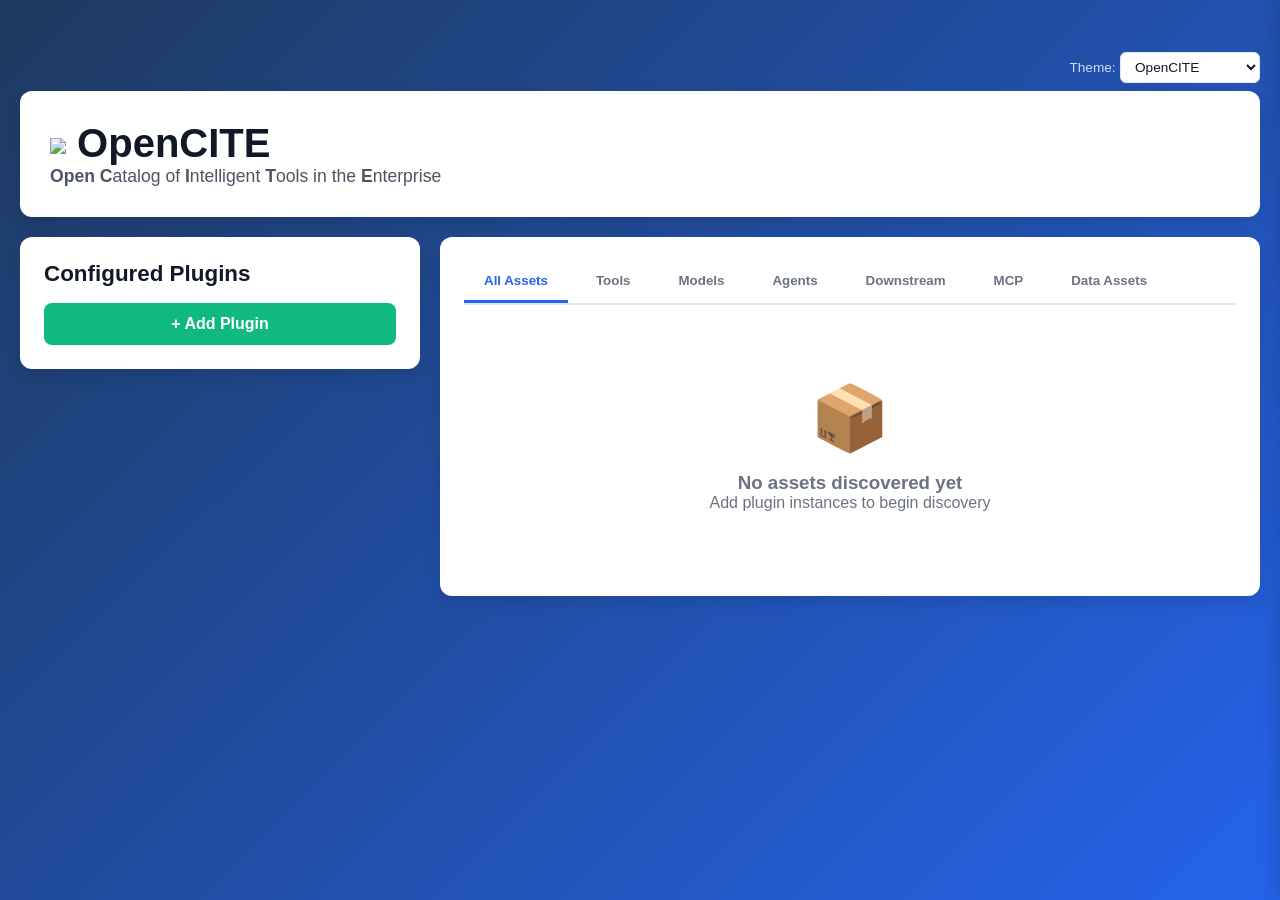
==== commit 0631d1b0: "Many changes!" ====
--- a/src/open_cite/gui/templates/index.html
+++ b/src/open_cite/gui/templates/index.html
@@ -5,6 +5,7 @@
     <meta charset="UTF-8">
     <meta name="viewport" content="width=device-width, initial-scale=1.0">
     <title>OpenCITE - AI Discovery & Cataloging</title>
+    <link rel="icon" type="image/png" href="/static/OpenCiteBear.png">
     <link rel="preconnect" href="https://fonts.googleapis.com">
     <link rel="preconnect" href="https://fonts.gstatic.com" crossorigin>
     <link href="https://fonts.googleapis.com/css2?family=DM+Sans:ital,opsz,wght@0,9..40,100..1000;1,9..40,100..1000&display=swap" rel="stylesheet">
@@ -60,6 +61,7 @@
             --mapping-badge-text: #92400e;
             --close-btn-color: #9ca3af;
             --close-btn-hover: #111827;
+            --text-on-body: rgba(255, 255, 255, 0.8);
         }
 
         /* ===== Databricks Light ===== */
@@ -106,6 +108,7 @@
             --mapping-badge-text: #92400E;
             --close-btn-color: #9CA3AF;
             --close-btn-hover: #0B2026;
+            --text-on-body: #7A7A7A;
         }
 
         /* ===== Databricks Dark ===== */
@@ -152,11 +155,13 @@
             --mapping-badge-text: #FCD34D;
             --close-btn-color: #7A8E96;
             --close-btn-hover: #E8E8E8;
+            --text-on-body: rgba(255, 255, 255, 0.7);
         }
 
         body {
             font-family: var(--font-family);
             background: var(--bg-body);
+            color: var(--text-primary);
             min-height: 100vh;
             padding: 20px;
         }
@@ -310,6 +315,8 @@
             padding: 16px;
             margin-bottom: 12px;
             transition: all 0.2s;
+            overflow: hidden;
+            min-width: 0;
         }
 
         .instance-card:hover {
@@ -322,7 +329,7 @@
             align-items: center;
             gap: 10px;
             margin-bottom: 8px;
-            text-overflow: ellipsis;
+            min-width: 0;
         }
 
         .instance-name {
@@ -330,18 +337,26 @@
             color: var(--text-primary);
             font-size: 1.1em;
             flex-grow: 1;
+            overflow: hidden;
             text-overflow: ellipsis;
+            white-space: nowrap;
         }
 
         .instance-type {
-            color: var(--text-muted);
-            font-size: 0.85em;
+            color: var(--text-secondary);
+            font-size: 0.9em;
+            overflow: hidden;
+            text-overflow: ellipsis;
+            white-space: nowrap;
         }
 
         .instance-info {
             color: var(--text-secondary);
             font-size: 0.9em;
-            margin-bottom: 8px;
+            margin-bottom: 2px;
+            overflow: hidden;
+            text-overflow: ellipsis;
+            white-space: nowrap;
         }
 
         .instance-actions {
@@ -481,8 +496,25 @@
             border-bottom-color: var(--accent-primary);
         }
 
+        .btn-reset-inline {
+            margin-left: auto;
+            margin-bottom: 4px;
+            padding: 8px 16px;
+            background: #ef4444;
+            color: white;
+            border: none;
+            border-radius: 6px;
+            cursor: pointer;
+            font-size: 14px;
+            font-weight: 600;
+            transition: all 0.2s;
+        }
+
+        .btn-reset-inline:hover {
+            background: #dc2626;
+        }
+
         .btn-export-inline {
-            margin-left: auto;
             margin-bottom: 4px;
             padding: 8px 16px;
             background: #10b981;
@@ -503,6 +535,7 @@
             display: grid;
             grid-template-columns: repeat(auto-fill, minmax(300px, 1fr));
             gap: 16px;
+            margin-bottom: 16px;
         }
 
         .asset-card {
@@ -787,8 +820,6 @@
         }
 
         .instances-list {
-            max-height: 400px;
-            overflow-y: auto;
             margin-bottom: 12px;
         }
 
@@ -944,42 +975,30 @@
 </head>
 
 <body data-theme="opencite">
-    <div style="position:absolute;right:20px;top:10px;">
-        <label for="themeSelect" style="color: var(--text-muted); font-size: 0.85em; white-space:nowrap;">Theme:</label>
-        <select id="themeSelect" onchange="setTheme(this.value); refreshLineageGraph();" style="padding: 6px 10px; border-radius: 6px; border: 1px solid var(--border-color);
-                        background: var(--bg-input); color: var(--text-primary); font-size: 0.85em;
-                        font-family: var(--font-family); cursor: pointer;">
-            <option value="opencite">OpenCITE</option>
-            <option value="databricks-light">Databricks Light</option>
-            <option value="databricks-dark">Databricks Dark</option>
-        </select>
-    </div>
     <div class="container" style="margin-top:2em;">
+        <div style="text-align:right;margin-bottom:8px;">
+            <label for="themeSelect" style="color: var(--text-on-body); font-size: 0.85em; white-space:nowrap;">Theme:</label>
+            <select id="themeSelect" onchange="setTheme(this.value); refreshLineageGraph();" style="padding: 6px 10px; border-radius: 6px; border: 1px solid var(--border-color);
+                            background: var(--bg-card); color: var(--text-primary); font-size: 0.85em;
+                            font-family: var(--font-family); cursor: pointer;">
+                <option value="opencite">OpenCITE</option>
+                <option value="databricks-light">Databricks Light</option>
+                <option value="databricks-dark">Databricks Dark</option>
+            </select>
+        </div>
         <div class="header" style="display:flex;align-items:center;">
-            <div style="float:left">
+            <div style="flex:1;">
                 <h1><img src="static/OpenCiteBear.png" /> OpenCITE</h1>
                 <p class="subtitle"><b>Open C</b>atalog of <b>I</b>ntelligent <b>T</b>ools in the <b>E</b>nterprise</p>
             </div>
             <div style="float:right;">
                 <div class="stats" id="statsContainer" style="display: none;"></div>
             </div>
-            <div style="clear:both"></div>
         </div>
 
         <div class="main-grid">
             <!-- Sidebar -->
             <div class="sidebar">
-                <!-- Status Card -->
-                <div class="card">
-                    <h2>
-                        <span class="status-indicator" id="statusIndicator"></span>
-                        Discovery Status
-                    </h2>
-                    <div id="statusText" style="color: var(--text-secondary); margin-bottom: 12px;">Not running</div>
-                    <div id="pluginsActive" style="color: var(--text-secondary); font-size: 0.9em;"></div>
-                    <div id="progressContainer" class="progress-container" style="display: none;"></div>
-                </div>
-
                 <!-- Configured Plugins -->
                 <div class="card">
                     <h2>Configured Plugins</h2>
@@ -1014,6 +1033,9 @@
                         <button class="tab" onclick="switchTab('downstream')">Downstream</button>
                         <button class="tab" onclick="switchTab('mcp')">MCP</button>
                         <button class="tab" onclick="switchTab('data_assets')">Data Assets</button>
+                        <button class="btn-reset-inline" id="resetBtnInline" onclick="resetDiscoveries()" style="display: none;" title="Clear all discovered assets">
+                            Reset
+                        </button>
                         <button class="btn-export-inline" id="exportBtnInline" onclick="exportData()" style="display: none;" title="Download Discovered Assets in JSON">
                             Download JSON
                         </button>
@@ -1151,7 +1173,6 @@
             try {
                 await loadPluginTypes();
                 await loadInstances();
-                await updateStatus();
 
                 // Track manual edits to instance name field
                 document.getElementById('instanceDisplayName').addEventListener('input', function () {
@@ -1191,13 +1212,14 @@
         // Load configured instances
         async function loadInstances() {
             try {
-                const response = await fetch('/api/v1/instances');
-                const data = await response.json();
+                const instResp = await fetch('/api/v1/instances');
+                const data = await instResp.json();
                 instances = data.instances || [];
                 renderInstances();
 
-                // Show export button if there are running instances
+                // Show reset/export buttons if there are running instances
                 const hasRunning = instances.some(i => i.status === 'running');
+                document.getElementById('resetBtnInline').style.display = hasRunning ? 'block' : 'none';
                 document.getElementById('exportBtnInline').style.display = hasRunning ? 'block' : 'none';
             } catch (error) {
                 console.error('Error loading instances:', error);
@@ -1223,16 +1245,24 @@
                 const statusClass = isRunning ? 'running' : (instance.status === 'error' ? 'error' : 'stopped');
                 const pluginInfo = pluginTypes[instance.plugin_type] || {};
 
+                const typeText = pluginInfo.name || instance.plugin_type;
+                const endpointText = instance.config?.endpoint
+                    ? instance.config.endpoint.replace('/v1/traces', '/v1/[logs/traces]')
+                    : instance.config?.embedded
+                        ? `${window.location.origin}/v1/[logs/traces]`
+                        : null;
+
                 return `
                     <div class="instance-card">
                         <div class="instance-header">
                             <span class="status-indicator ${statusClass}"></span>
-                            <span class="instance-name">${instance.display_name}</span>
+                            <span class="instance-name" title="${instance.display_name}">${instance.display_name}</span>
                         </div>
-                        <div class="instance-type">Type: ${pluginInfo.name || instance.plugin_type}</div>
-                        <div class="instance-info">ID: ${instance.instance_id}</div>
-                        ${instance.config?.host ? `<div class="instance-info">Host: ${instance.config.host}</div>` : ''}
-                        ${instance.config?.port ? `<div class="instance-info">Port: ${instance.config.port}</div>` : ''}
+                        <div class="instance-type" title="Type: ${typeText}">Type: ${typeText}</div>
+                        <div class="instance-info" title="ID: ${instance.instance_id}">ID: ${instance.instance_id}</div>
+                        ${endpointText ? `<div class="instance-info" title="Endpoint: ${endpointText}">Endpoint: ${endpointText}</div>`
+                          : (instance.config?.host ? `<div class="instance-info" title="Host: ${instance.config.host}">Host: ${instance.config.host}</div>` : '')
+                            + (instance.config?.port ? `<div class="instance-info" title="Port: ${instance.config.port}">Port: ${instance.config.port}</div>` : '')}
                         <div class="instance-actions">
                             ${isRunning
                         ? `<button class="btn-stop" onclick="stopInstance('${instance.instance_id}')">Stop</button>`
@@ -1485,7 +1515,6 @@
             });
 
             socket.on('status_update', function (data) {
-                _applyStatusUpdate(data);
                 loadInstances();
             });
 
@@ -1507,7 +1536,6 @@
             if (!instances.some(i => i.status === 'running')) return;
             refreshInterval = setInterval(() => {
                 refreshAssets();
-                updateStatus();
             }, 3000);
         }
 
@@ -1550,54 +1578,6 @@
             }
         }
 
-        // Apply status update to DOM (used by both WebSocket and HTTP)
-        function _applyStatusUpdate(status) {
-            const indicator = document.getElementById('statusIndicator');
-            const statusText = document.getElementById('statusText');
-            const pluginsActive = document.getElementById('pluginsActive');
-            const progressContainer = document.getElementById('progressContainer');
-
-            if (status.running) {
-                const hasInProgress = status.progress?.some(p => p.status === 'in_progress');
-                indicator.className = hasInProgress ? 'status-indicator loading' : 'status-indicator running';
-                statusText.textContent = status.current_status || 'Running';
-                pluginsActive.textContent = `Active: ${status.plugins_enabled?.join(', ') || 'none'}`;
-            } else {
-                indicator.className = 'status-indicator stopped';
-                statusText.textContent = status.current_status || 'Stopped';
-                pluginsActive.textContent = '';
-            }
-
-            // Update progress display
-            if (status.progress?.length > 0) {
-                progressContainer.style.display = 'block';
-                progressContainer.innerHTML = status.progress.map(p => {
-                    const icon = p.status === 'success' ? '✓' :
-                        p.status === 'error' ? '✗' :
-                            '<div class="spinner"></div>';
-                    return `
-                        <div class="progress-item ${p.status}">
-                            <span>${icon}</span>
-                            <span>${p.message}</span>
-                        </div>
-                    `;
-                }).join('');
-            } else {
-                progressContainer.style.display = 'none';
-            }
-        }
-
-        // Update status (HTTP fallback)
-        async function updateStatus() {
-            try {
-                const response = await fetch('/api/v1/status');
-                const status = await response.json();
-                _applyStatusUpdate(status);
-            } catch (error) {
-                console.error('Error updating status:', error);
-            }
-        }
-
         // Render stats
         function renderStats(totals) {
             if (!totals) return;
@@ -1605,7 +1585,7 @@
             const container = document.getElementById('statsContainer');
             container.style.display = 'grid';
 
-            const totalModels = (totals.models || 0) + (totals.gcp_models || 0) + (totals.gcp_endpoints || 0);
+            const totalModels = totals.models || 0;
 
             const stats = [
                 { label: 'Tools', value: totals.tools || 0, tab: 'tools' },
@@ -1661,108 +1641,20 @@
             `;
         }
 
+        function _byName(arr) {
+            return (arr || []).slice().sort((a, b) =>
+                (a.name || '').localeCompare(b.name || '', undefined, { sensitivity: 'base' }));
+        }
+
         function renderAllAssets() {
-            let html = '<div class="asset-grid">';
-            let count = 0;
-
-            // Tools
-            (assets.tools || []).forEach(tool => {
-                count++;
-                const sourceName = tool.tool_source_name || '';
-                const isUnknown = !sourceName;
-                html += `
-                    <div class="asset-card ${isUnknown ? 'unknown' : ''}">
-                        <div class="asset-title">🔧 ${tool.name}</div>
-                        <div class="asset-meta">Type: ${tool.type}</div>
-                        <div class="asset-meta">Source: ${tool.discovery_source}</div>
-                        ${sourceName ? `<div class="asset-meta"><b>Identified:</b> ${sourceName}</div>` :
-                        `<span class="badge" style="background: var(--mapping-badge-bg); color: var(--mapping-badge-text);">Mapping Required</span>`}
-                        <div class="asset-meta">Models: ${tool.models?.length || 0}</div>
-                        <span class="badge badge-blue">Tool</span>
-                        ${isUnknown ? `<br><button class="btn-map" onclick="openMapModal('${tool.name.replace(/'/g, "\\'")}')">Map Source</button>` : ''}
-                    </div>
-                `;
-            });
-
-            // Models
-            (assets.models || []).forEach(model => {
-                count++;
-                html += `
-                    <div class="asset-card">
-                        <div class="asset-title">🤖 ${model.name}</div>
-                        <div class="asset-meta">Provider: ${model.provider}</div>
-                        <span class="badge badge-green">Model</span>
-                    </div>
-                `;
-            });
-
-            // Agents
-            (assets.agents || []).forEach(agent => {
-                count++;
-                const agentSourceName = agent.agent_source_name || '';
-                const isAgentUnknown = !agentSourceName;
-                html += `
-                    <div class="asset-card ${isAgentUnknown ? 'unknown' : ''}">
-                        <div class="asset-title">🤖 ${agent.name}</div>
-                        <div class="asset-meta">Confidence: ${agent.confidence}</div>
-                        ${agentSourceName ? `<div class="asset-meta"><b>Identified:</b> ${agentSourceName}</div>` :
-                        `<span class="badge" style="background: var(--mapping-badge-bg); color: var(--mapping-badge-text);">Mapping Required</span>`}
-                        <div class="asset-meta">Tools: ${agent.tools_used?.length || 0}</div>
-                        <span class="badge badge-purple">Agent</span>
-                        ${isAgentUnknown ? `<br><button class="btn-map" onclick="openAgentMapModal('${agent.name.replace(/'/g, "\\'")}')">Map Source</button>` : ''}
-                    </div>
-                `;
-            });
-
-            // Downstream Systems
-            (assets.downstream_systems || []).forEach(system => {
-                count++;
-                html += `
-                    <div class="asset-card">
-                        <div class="asset-title">🔗 ${system.name}</div>
-                        <div class="asset-meta">Type: ${system.type}</div>
-                        ${system.endpoint ? `<div class="asset-meta">Endpoint: ${system.endpoint}</div>` : ''}
-                        <span class="badge badge-green">Downstream</span>
-                    </div>
-                `;
-            });
-
-            // MCP Servers
-            (assets.mcp_servers || []).forEach(server => {
-                count++;
-                html += `
-                    <div class="asset-card">
-                        <div class="asset-title">🌐 ${server.name}</div>
-                        <div class="asset-meta">Transport: ${server.transport || 'unknown'}</div>
-                        <span class="badge badge-purple">MCP Server</span>
-                    </div>
-                `;
-            });
-
-            // Data Assets
-            (assets.data_assets || []).forEach(asset => {
-                count++;
-                const icon = asset.type === 'catalog' ? '📚' : asset.type === 'schema' ? '📁'
-                    : asset.type === 'database' ? '🗄️' : asset.type === 'dataset' ? '📋'
-                        : asset.type === 'document_store' ? '📂' : '📊';
-                html += `
-                    <div class="asset-card">
-                        <div class="asset-title">${icon} ${asset.name}</div>
-                        <div class="asset-meta">Type: ${asset.type}</div>
-                        ${asset.endpoint ? `<div class="asset-meta">Endpoint: ${asset.endpoint}</div>` : ''}
-                        <span class="badge badge-green">Data Asset</span>
-                    </div>
-                `;
-            });
-
-            html += '</div>';
-            return count === 0 ? '' : html;
+            return renderTools() + renderModels() + renderAgents() +
+                   renderDownstream() + renderMCP() + renderDataAssets();
         }
 
         function renderTools() {
             if (!assets.tools?.length) return '';
             let html = '<div class="asset-grid">';
-            assets.tools.forEach(tool => {
+            _byName(assets.tools).forEach(tool => {
                 const sourceName = tool.tool_source_name || '';
                 const isUnknown = !sourceName;
                 html += `
@@ -1773,6 +1665,7 @@
                         ${sourceName ? `<div class="asset-meta"><b>Identified:</b> ${sourceName}</div>` :
                         `<span class="badge" style="background: var(--mapping-badge-bg); color: var(--mapping-badge-text);">Mapping Required</span>`}
                         <div class="asset-meta">Models: ${tool.models?.join(', ') || 'none'}</div>
+                        <span class="badge badge-blue">Tool</span>
                         ${isUnknown ? `<button class="btn-map" onclick="openMapModal('${tool.name.replace(/'/g, "\\'")}')">Map Source</button>` : ''}
                     </div>
                 `;
@@ -1782,26 +1675,17 @@
         }
 
         function renderModels() {
-            const allModels = [...(assets.models || []), ...(assets.gcp_models || [])];
-            if (!allModels.length) return '';
+            if (!assets.models?.length) return '';
 
             let html = '<div class="asset-grid">';
-            (assets.models || []).forEach(model => {
+            _byName(assets.models).forEach(model => {
                 const source = model.discovery_source || 'unknown';
                 html += `
                     <div class="asset-card">
-                        <div class="asset-title">🤖 ${model.name}</div>
+                        <div class="asset-title">✨ ${model.name}</div>
                         <div class="asset-meta">Provider: ${model.provider}</div>
                         <div class="asset-meta">Usage: ${model.usage_count || 0} calls</div>
-                        <span class="badge badge-blue">${source}</span>
-                    </div>
-                `;
-            });
-            (assets.gcp_models || []).forEach(model => {
-                html += `
-                    <div class="asset-card">
-                        <div class="asset-title">🤖 ${model.display_name || model.name}</div>
-                        <span class="badge badge-green">Vertex AI</span>
+                        <span class="badge badge-green">Model</span>
                     </div>
                 `;
             });
@@ -1812,13 +1696,12 @@
         function renderAgents() {
             if (!assets.agents?.length) return '';
             let html = '<div class="asset-grid">';
-            assets.agents.forEach(agent => {
+            _byName(assets.agents).forEach(agent => {
                 const agentSourceName = agent.agent_source_name || '';
                 const isAgentUnknown = !agentSourceName;
                 html += `
                     <div class="asset-card ${isAgentUnknown ? 'unknown' : ''}">
                         <div class="asset-title">🤖 ${agent.name}</div>
-                        <div class="asset-meta">Confidence: ${agent.confidence}</div>
                         ${agentSourceName ? `<div class="asset-meta"><b>Identified:</b> ${agentSourceName}</div>` :
                         `<span class="badge" style="background: var(--mapping-badge-bg); color: var(--mapping-badge-text);">Mapping Required</span>`}
                         <div class="asset-meta">Tools: ${agent.tools_used?.join(', ') || 'none'}</div>
@@ -1837,7 +1720,7 @@
         function renderDownstream() {
             if (!assets.downstream_systems?.length) return '';
             let html = '<div class="asset-grid">';
-            assets.downstream_systems.forEach(system => {
+            _byName(assets.downstream_systems).forEach(system => {
                 html += `
                     <div class="asset-card">
                         <div class="asset-title">🔗 ${system.name}</div>
@@ -1858,22 +1741,22 @@
             if (!assets.mcp_servers?.length && !assets.mcp_tools?.length) return '';
 
             let html = '<div class="asset-grid">';
-            (assets.mcp_servers || []).forEach(server => {
+            _byName(assets.mcp_servers).forEach(server => {
                 html += `
                     <div class="asset-card">
                         <div class="asset-title">🌐 ${server.name}</div>
                         <div class="asset-meta">Transport: ${server.transport}</div>
                         <div class="asset-meta">Tools: ${server.tools_count || 0}</div>
-                        <span class="badge badge-purple">Server</span>
+                        <span class="badge badge-purple">MCP Server</span>
                     </div>
                 `;
             });
-            (assets.mcp_tools || []).forEach(tool => {
+            _byName(assets.mcp_tools).forEach(tool => {
                 html += `
                     <div class="asset-card">
                         <div class="asset-title">🛠️ ${tool.name}</div>
                         <div class="asset-meta">Server: ${tool.server_id}</div>
-                        <span class="badge badge-blue">Tool</span>
+                        <span class="badge badge-blue">MCP Tool</span>
                     </div>
                 `;
             });
@@ -1885,7 +1768,7 @@
             if (!assets.data_assets?.length) return '';
 
             let html = '<div class="asset-grid">';
-            assets.data_assets.forEach(asset => {
+            _byName(assets.data_assets).forEach(asset => {
                 const icon = asset.type === 'catalog' ? '📚' : asset.type === 'schema' ? '📁'
                     : asset.type === 'database' ? '🗄️' : asset.type === 'dataset' ? '📋'
                         : asset.type === 'document_store' ? '📂' : '📊';
@@ -1913,6 +1796,24 @@
             renderAssets();
         }
 
+        async function resetDiscoveries() {
+            if (!confirm('This will erase all discovered assets from the database. Plugin configurations will not be affected.\n\nContinue?')) {
+                return;
+            }
+            try {
+                const resp = await fetch('/api/v1/reset-discoveries', { method: 'POST' });
+                if (!resp.ok) throw new Error(`HTTP ${resp.status}`);
+                // Clear local UI state
+                assets = {};
+                renderStats({});
+                renderAssets();
+                refreshLineageGraph();
+            } catch (error) {
+                console.error('Reset failed:', error);
+                alert('Reset failed: ' + error.message);
+            }
+        }
+
         async function exportData() {
             try {
                 const statusResp = await fetch('/api/v1/status');
@@ -2168,7 +2069,7 @@
         // =========================================================================
 
         const _assetTypeEmoji = {
-            tool: '🔧', model: '🤖', agent: '🤖', downstream: '🔗',
+            tool: '🔧', model: '✨', agent: '🤖', downstream: '🔗',
             data_asset: '📊', mcp_server: '🌐', mcp_tool: '🛠️'
         };
 
@@ -2300,10 +2201,6 @@
             if (!list) return null;
             // Try name, then display_name
             let found = list.find(a => a.name === name) || list.find(a => a.display_name === name);
-            // For models, also check gcp_models
-            if (!found && type === 'model' && assets.gcp_models) {
-                found = assets.gcp_models.find(a => a.name === name) || assets.gcp_models.find(a => a.display_name === name);
-            }
             return found || null;
         }
 
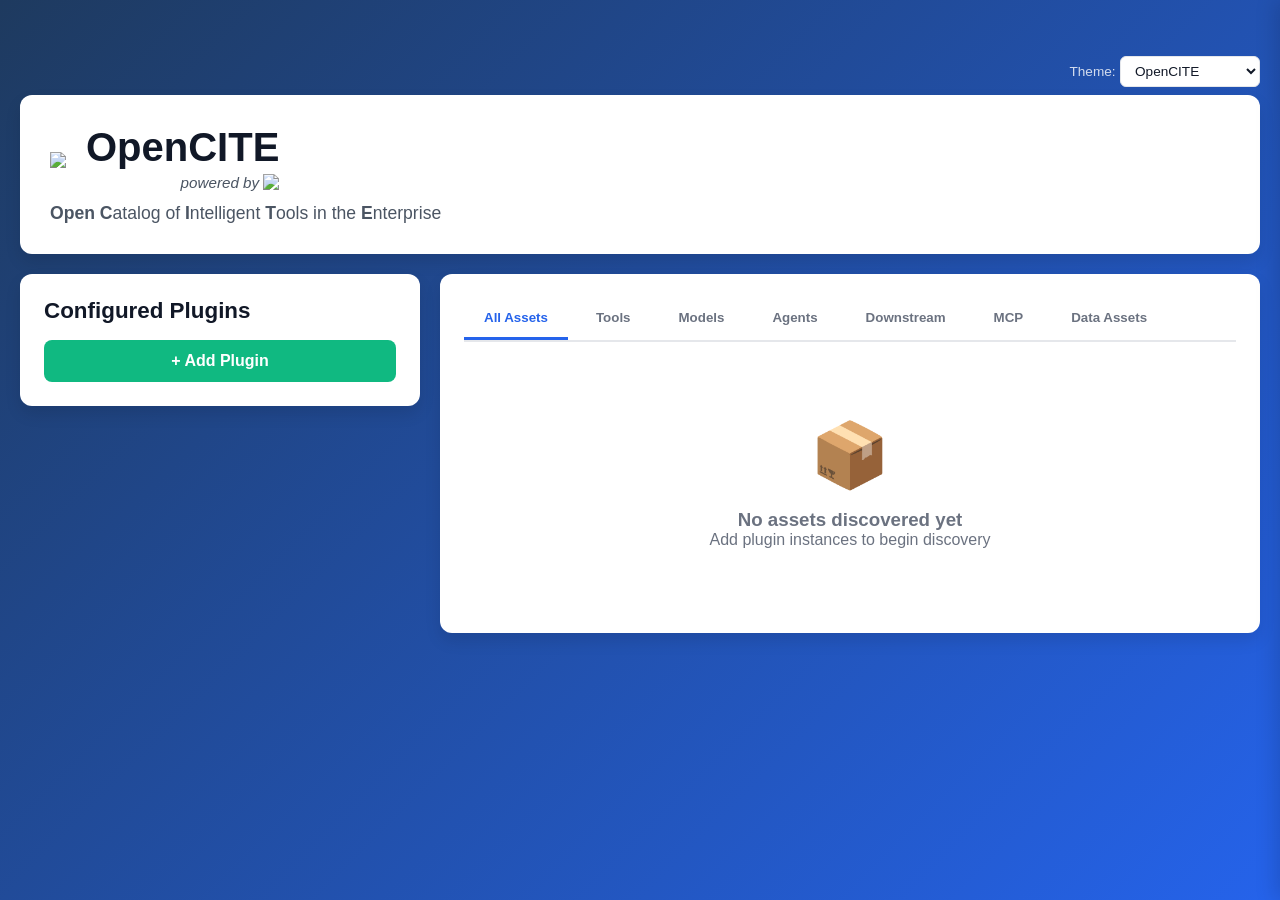
==== commit cf7bb714: "More databricks fixes Add LangGuard to the UI" ====
--- a/src/open_cite/gui/templates/index.html
+++ b/src/open_cite/gui/templates/index.html
@@ -184,9 +184,8 @@
             font-size: 2.5em;
         }
 
-        h1 img {
+        .header>div>img {
             height: 128px;
-            vertical-align: middle;
         }
 
         .subtitle {
@@ -975,7 +974,12 @@
 </head>
 
 <body data-theme="opencite">
-    <div class="container" style="margin-top:2em;">
+    <div id="promoBanner" style="display:none;position:fixed;top:0;left:0;right:0;height:auto;min-height:50px;background:var(--accent-primary);color:var(--text-on-accent);font-size:16px;line-height:50px;text-align:center;z-index:9999;padding:0 40px;overflow:hidden;transform:translateY(-100%);opacity:0;transition:transform 0.4s ease,opacity 0.4s ease;border-bottom:1px solid var(--border-color);">
+        <img src="static/LangGuard Logo Text.png" style="position:absolute;left:12px;top:50%;transform:translateY(-50%);height:22px;" />
+        <span>Want to govern and monitor the AI assets you have discovered? <a href="https://langguard.ai/trial" target="_blank" style="color:var(--text-on-accent);text-decoration:underline;">Click here</a> to sign up for a free trial of LangGuard, our Enterprise AI Control Plane!</span>
+        <button onclick="closeBanner()" style="position:absolute;right:12px;top:0;background:none;border:none;color:var(--text-on-accent);font-size:22px;line-height:50px;cursor:pointer;padding:0 4px;" aria-label="Close">&times;</button>
+    </div>
+    <div class="container" style="margin-top:calc(2em + 4px);">
         <div style="text-align:right;margin-bottom:8px;">
             <label for="themeSelect" style="color: var(--text-on-body); font-size: 0.85em; white-space:nowrap;">Theme:</label>
             <select id="themeSelect" onchange="setTheme(this.value); refreshLineageGraph();" style="padding: 6px 10px; border-radius: 6px; border: 1px solid var(--border-color);
@@ -986,14 +990,20 @@
                 <option value="databricks-dark">Databricks Dark</option>
             </select>
         </div>
-        <div class="header" style="display:flex;align-items:center;">
-            <div style="flex:1;">
-                <h1><img src="static/OpenCiteBear.png" /> OpenCITE</h1>
-                <p class="subtitle"><b>Open C</b>atalog of <b>I</b>ntelligent <b>T</b>ools in the <b>E</b>nterprise</p>
+        <div class="header">
+            <div style="display:flex;align-items:center;">
+                <div style="display:flex;align-items:center;flex:2;gap:20px;">
+                    <img src="static/OpenCiteBear.png" />
+                    <div>
+                        <h1 style="margin:0">OpenCITE</h1>
+                        <p style="margin:4px 0;font-size:0.95em;font-style:italic;color:var(--text-secondary);text-align:right">powered by <a href="https://langguard.ai" target="_blank"><img style="height:18px;vertical-align:middle;margin-top:-4px;" src="static/LangGuard Logo Text.png" /></a></p>
+                    </div>
+                </div>
+                <div>
+                    <div class="stats" id="statsContainer" style="display: none;"></div>
+                </div>
             </div>
-            <div style="float:right;">
-                <div class="stats" id="statsContainer" style="display: none;"></div>
-            </div>
+            <p class="subtitle" style="margin:8px 0 0"><b>Open C</b>atalog of <b>I</b>ntelligent <b>T</b>ools in the <b>E</b>nterprise</p>
         </div>
 
         <div class="main-grid">
@@ -1261,8 +1271,8 @@
                         <div class="instance-type" title="Type: ${typeText}">Type: ${typeText}</div>
                         <div class="instance-info" title="ID: ${instance.instance_id}">ID: ${instance.instance_id}</div>
                         ${endpointText ? `<div class="instance-info" title="Endpoint: ${endpointText}">Endpoint: ${endpointText}</div>`
-                          : (instance.config?.host ? `<div class="instance-info" title="Host: ${instance.config.host}">Host: ${instance.config.host}</div>` : '')
-                            + (instance.config?.port ? `<div class="instance-info" title="Port: ${instance.config.port}">Port: ${instance.config.port}</div>` : '')}
+                        : (instance.config?.host ? `<div class="instance-info" title="Host: ${instance.config.host}">Host: ${instance.config.host}</div>` : '')
+                        + (instance.config?.port ? `<div class="instance-info" title="Port: ${instance.config.port}">Port: ${instance.config.port}</div>` : '')}
                         <div class="instance-actions">
                             ${isRunning
                         ? `<button class="btn-stop" onclick="stopInstance('${instance.instance_id}')">Stop</button>`
@@ -1604,6 +1614,28 @@
                         <div class="stat-label">${s.label}</div>
                     </div>
                 `).join('');
+
+            // Show promo banner if assets exist and user hasn't dismissed it, or if ?showBanner=true
+            const forceBanner = new URLSearchParams(window.location.search).get('showBanner') === 'true';
+            const hasAssets = (totals.tools || 0) + (totals.models || 0) + (totals.agents || 0) > 0;
+            if (forceBanner || (hasAssets && !document.cookie.includes('opencite_banner_dismissed=1'))) {
+                const banner = document.getElementById('promoBanner');
+                banner.style.display = 'block';
+                // Force browser to paint the off-screen state before transitioning in
+                banner.offsetHeight;
+                requestAnimationFrame(() => {
+                    banner.style.transform = 'translateY(0)';
+                    banner.style.opacity = '1';
+                });
+            }
+        }
+
+        function closeBanner() {
+            const banner = document.getElementById('promoBanner');
+            banner.style.transform = 'translateY(-100%)';
+            banner.style.opacity = '0';
+            setTimeout(() => { banner.style.display = 'none'; }, 400);
+            document.cookie = 'opencite_banner_dismissed=1;path=/;max-age=' + (365 * 24 * 60 * 60);
         }
 
         // Render assets
@@ -1648,7 +1680,7 @@
 
         function renderAllAssets() {
             return renderTools() + renderModels() + renderAgents() +
-                   renderDownstream() + renderMCP() + renderDataAssets();
+                renderDownstream() + renderMCP() + renderDataAssets();
         }
 
         function renderTools() {
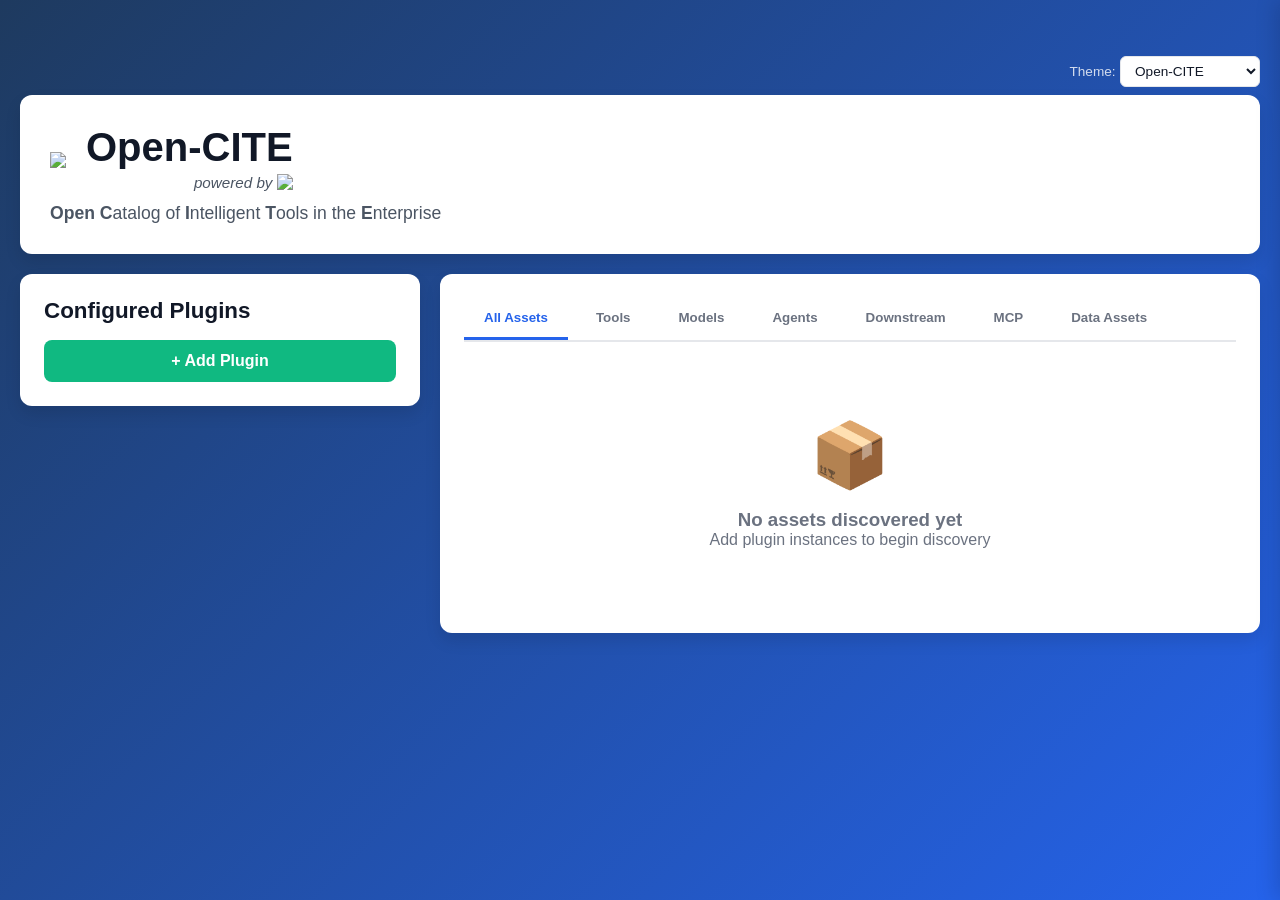
==== commit 174272fa: "Updates to open-cite to rename the app" ====
--- a/src/open_cite/gui/templates/index.html
+++ b/src/open_cite/gui/templates/index.html
@@ -4,7 +4,7 @@
 <head>
     <meta charset="UTF-8">
     <meta name="viewport" content="width=device-width, initial-scale=1.0">
-    <title>OpenCITE - AI Discovery & Cataloging</title>
+    <title>Open-CITE - AI Discovery & Cataloging</title>
     <link rel="icon" type="image/png" href="/static/OpenCiteBear.png">
     <link rel="preconnect" href="https://fonts.googleapis.com">
     <link rel="preconnect" href="https://fonts.gstatic.com" crossorigin>
@@ -16,7 +16,7 @@
             box-sizing: border-box;
         }
 
-        /* ===== OpenCITE Theme (default) ===== */
+        /* ===== Open-CITE Theme (default) ===== */
         body,
         [data-theme="opencite"] {
             --font-family: -apple-system, BlinkMacSystemFont, 'Segoe UI', Roboto, Oxygen, Ubuntu, Cantarell, sans-serif;
@@ -985,7 +985,7 @@
             <select id="themeSelect" onchange="setTheme(this.value); refreshLineageGraph();" style="padding: 6px 10px; border-radius: 6px; border: 1px solid var(--border-color);
                             background: var(--bg-card); color: var(--text-primary); font-size: 0.85em;
                             font-family: var(--font-family); cursor: pointer;">
-                <option value="opencite">OpenCITE</option>
+                <option value="opencite">Open-CITE</option>
                 <option value="databricks-light">Databricks Light</option>
                 <option value="databricks-dark">Databricks Dark</option>
             </select>
@@ -995,7 +995,7 @@
                 <div style="display:flex;align-items:center;flex:2;gap:20px;">
                     <img src="static/OpenCiteBear.png" />
                     <div>
-                        <h1 style="margin:0">OpenCITE</h1>
+                        <h1 style="margin:0">Open-CITE</h1>
                         <p style="margin:4px 0;font-size:0.95em;font-style:italic;color:var(--text-secondary);text-align:right">powered by <a href="https://langguard.ai" target="_blank"><img style="height:18px;vertical-align:middle;margin-top:-4px;" src="static/LangGuard Logo Text.png" /></a></p>
                     </div>
                 </div>
